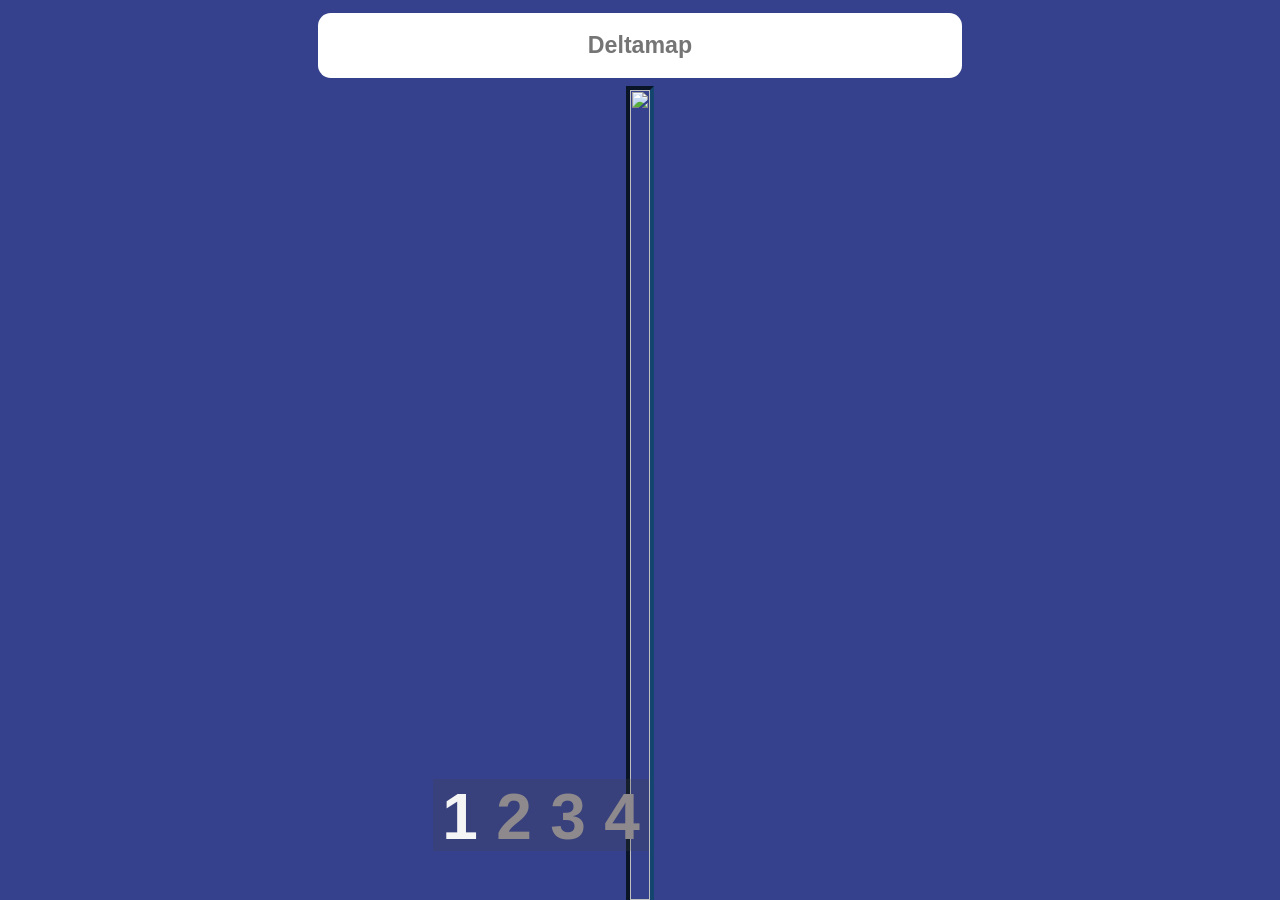
==== index.html @ 7cd30d43 "Restore original project files" ====
<!DOCTYPE html>
<html lang="en">
<head>
    <meta charset="UTF-8">
    <meta name="viewport" content="width=device-width, initial-scale=1.0">
    <title>Deltamap</title>
    <link rel="stylesheet" href="style.css">
</head>
<body>
    <!-- Ülemine kasutajaliides -->
    <header>
        <input class="text-input" type="text" id="number-input" placeholder="Deltamap">
    </header>

    <!-- Korrusepildid -->
    <main>
        <img id="background1" src="./resources/korrus1.png">
        <img id="background2" src="./resources/korrus2.png">
        <img id="background3" src="./resources/korrus3.png">
        <img id="background4" src="./resources/korrus4.png">
        
        <!-- Trepikojad -->
        <div class="mark" id="mark500">00</div>
        <div class="mark" id="mark501">01</div>

        <!-- Esimese korruse ruumid -->
        <div class="mark" id="mark1004">1004</div>
        <div class="mark" id="mark1005">1005</div>
        <div class="mark" id="mark1006">1006</div>
        <div class="mark" id="mark1007">1007</div>
        <div class="mark" id="mark1008">1008</div>
        <div class="mark" id="mark1013">1013</div>
        <div class="mark" id="mark1015">1015</div>
        <div class="mark" id="mark1017">1017</div>
        <div class="mark" id="mark1018">1018</div>
        <div class="mark" id="mark1019">1019</div>
        <div class="mark" id="mark1020">1020</div>
        <div class="mark" id="mark1021">1021</div>
        <div class="mark" id="mark1022">1022</div>
        <div class="mark" id="mark1024">1024</div>
        <div class="mark" id="mark1025">1025</div>
        <div class="mark" id="mark1026">1026</div>
        <div class="mark" id="mark1030">1030</div>
        <div class="mark" id="mark1035">1035</div>
        <div class="mark" id="mark1037">1037</div>
        <div class="mark" id="mark1039">1039</div>
        <div class="mark" id="mark1040">1040</div>


        <!-- Esimese korruse checkpointid -->
        <div class="kram" id="mark100">0</div>
        <div class="kram" id="mark101">1</div>
        <div class="kram" id="mark102">2</div>
        <div class="kram" id="mark103">3</div>
        <div class="kram" id="mark104">4</div>
        <div class="kram" id="mark105">5</div>
        <div class="kram" id="mark106">6</div>
        <div class="kram" id="mark107">7</div>
        <div class="kram" id="mark108">8</div>
        <div class="kram" id="mark109">9</div>
        <div class="kram" id="mark110">10</div>
        <div class="kram" id="mark111">11</div>
        <div class="kram" id="mark112">12</div>
        <div class="kram" id="mark113">13</div>
        <div class="kram" id="mark114">14</div>
        <div class="kram" id="mark115">15</div>
        <div class="kram" id="mark116">16</div>
        <div class="kram" id="mark117">17</div>
        <div class="kram" id="mark118">18</div>
        <div class="mark" id="mark119"></div>
        <div class="kram" id="mark120">20</div>
        <div class="kram" id="mark121">21</div>
        <div class="kram" id="mark122">22</div>
        <div class="kram" id="mark123">23</div>
        <div class="kram" id="mark124">24</div>
        <div class="kram" id="mark125">25</div>
        <div class="kram" id="mark126">26</div>
        <div class="kram" id="mark127">27</div>


        <!-- Teise korruse ruumid -->
        <div class="mark" id="mark2002">2002</div>
        <div class="mark" id="mark2003">2003</div>
        <div class="mark" id="mark2004">2004</div>
        <div class="mark" id="mark2005">2005</div>
        <div class="mark" id="mark2006">2006</div>
        <div class="mark" id="mark2007">2007</div>
        <div class="mark" id="mark2010">2010</div>
        <div class="mark" id="mark2011">2011</div>
        <div class="mark" id="mark2012">2012</div>
        <div class="mark" id="mark2016">2016</div>
        <div class="mark" id="mark2017">2017</div>
        <div class="mark" id="mark2018">2018</div>
        <div class="mark" id="mark2019">2019</div>
        <div class="mark" id="mark2020">2020</div>
        <div class="mark" id="mark2021">2021</div>
        <div class="mark" id="mark2022">2022</div>
        <div class="mark" id="mark2023">2023</div>
        <div class="mark" id="mark2024">2024</div>
        <div class="mark" id="mark2025">2025</div>
        <div class="mark" id="mark2026">2026</div>
        <div class="mark" id="mark2027">2027</div>
        <div class="mark" id="mark2028">2028</div>
        <div class="mark" id="mark2029">2029</div>
        <div class="mark" id="mark2030">2030</div>
        <div class="mark" id="mark2034">2034</div>
        <div class="mark" id="mark2035">2035</div>
        <div class="mark" id="mark2036">2036</div>
        <div class="mark" id="mark2038">2038</div>
        <div class="mark" id="mark2039">2039</div>
        <div class="mark" id="mark2040">2040</div>
        <div class="mark" id="mark2041">2041</div>
        <div class="mark" id="mark2042">2042</div>
        <div class="mark" id="mark2045">2045</div>
        <div class="mark" id="mark2046">2046</div>
        <div class="mark" id="mark2047">2047</div>
        <div class="mark" id="mark2048">2048</div>
        <div class="mark" id="mark2049">2049</div>
        <div class="mark" id="mark2051">2051</div>


        <!-- Teise korruse checkpointid -->
        <div class="kram" id="mark200">0</div>
        <div class="kram" id="mark201">1</div>
        <div class="kram" id="mark202">2</div>
        <div class="kram" id="mark203">3</div>
        <div class="kram" id="mark204">4</div>
        <div class="kram" id="mark205">5</div>
        <div class="kram" id="mark206">6</div>
        <div class="kram" id="mark207">7</div>
        <div class="kram" id="mark208">8</div>
        <div class="kram" id="mark209">9</div>
        <div class="kram" id="mark210">10</div>
        <div class="kram" id="mark211">11</div>
        <div class="kram" id="mark212">12</div>
        <div class="kram" id="mark213">13</div>
        <div class="kram" id="mark214">14</div>
        <div class="kram" id="mark215">15</div>
        <div class="kram" id="mark216">16</div>
        <div class="kram" id="mark217">17</div>
        <div class="kram" id="mark218">18</div>
        <div class="kram" id="mark219">19</div>
        <div class="kram" id="mark220">20</div>
        <div class="kram" id="mark221">21</div>
        <div class="kram" id="mark222">22</div>
        <div class="kram" id="mark223">23</div>
        <div class="kram" id="mark224">24</div>
        <div class="kram" id="mark225">25</div>
        <div class="kram" id="mark226">26</div>
        <div class="kram" id="mark227">27</div>
        <div class="kram" id="mark228">28</div>
        <div class="kram" id="mark229">29</div>
        <div class="kram" id="mark230">30</div>
        <div class="kram" id="mark231">31</div>
        <div class="kram" id="mark232">32</div>
        <div class="kram" id="mark233">33</div>
        <div class="kram" id="mark234">34</div>
        <div class="kram" id="mark235">35</div>
        
        <!-- Kolmanda korruse ruumid -->
        <div class="mark" id="mark3002">3002</div>
        <div class="mark" id="mark3003">3003</div>
        <div class="mark" id="mark3004">3004</div>
        <div class="mark" id="mark3005">3005</div>
        <div class="mark" id="mark3006">3006</div>
        <div class="mark" id="mark3007">3007</div>
        <div class="mark" id="mark3008">3008</div>
        <div class="mark" id="mark3009">3009</div>
        <div class="mark" id="mark3010">3010</div>
        <div class="mark" id="mark3011">3011</div>
        <div class="mark" id="mark3012">3012</div>
        <div class="mark" id="mark3013">3013</div>
        <div class="mark" id="mark3014">3014</div>
        <div class="mark" id="mark3015">3015</div>
        <div class="mark" id="mark3016">3016</div>
        <div class="mark" id="mark3017">3017</div>
        <div class="mark" id="mark3018">3018</div>
        <div class="mark" id="mark3019">3019</div>
        <div class="mark" id="mark3020">3020</div>
        <div class="mark" id="mark3021">3021</div>
        <div class="mark" id="mark3022">3022</div>
        <div class="mark" id="mark3023">3023</div>
        <div class="mark" id="mark3024">3024</div>
        <div class="mark" id="mark3025">3025</div>
        <div class="mark" id="mark3026">3026</div>
        <div class="mark" id="mark3027">3027</div>
        <div class="mark" id="mark3028">3028</div>
        <div class="mark" id="mark3029">3029</div>
        <div class="mark" id="mark3032">3032</div>
        <div class="mark" id="mark3033">3033</div>
        <div class="mark" id="mark3034">3034</div>
        <div class="mark" id="mark3037">3037</div>
        <div class="mark" id="mark3038">3038</div>
        <div class="mark" id="mark3039">3039</div>
        <div class="mark" id="mark3040">3040</div>
        <div class="mark" id="mark3041">3041</div>
        <div class="mark" id="mark3042">3042</div>
        <div class="mark" id="mark3043">3043</div>
        <div class="mark" id="mark3044">3044</div>
        <div class="mark" id="mark3045">3045</div>
        <div class="mark" id="mark3046">3046</div>
        <div class="mark" id="mark3047">3047</div>
        <div class="mark" id="mark3048">3048</div>
        <div class="mark" id="mark3049">3049</div>
        <div class="mark" id="mark3050">3050</div>
        <div class="mark" id="mark3051">3051</div>
        <div class="mark" id="mark3052">3052</div>
        <div class="mark" id="mark3053">3053</div>
        <div class="mark" id="mark3054">3054</div>
        <div class="mark" id="mark3055">3055</div>
        <div class="mark" id="mark3056">3056</div>
        <div class="mark" id="mark3057">3057</div>
        <div class="mark" id="mark3058">3058</div>
        <div class="mark" id="mark3059">3059</div>
        <div class="mark" id="mark3060">3060</div>
        <div class="mark" id="mark3061">3061</div>
        <div class="mark" id="mark3062">3062</div>
        <div class="mark" id="mark3063">3063</div>
        <div class="mark" id="mark3064">3064</div>
        <div class="mark" id="mark3065">3065</div>
        <div class="mark" id="mark3066">3066</div>
        <div class="mark" id="mark3067">3067</div>
        <div class="mark" id="mark3068">3068</div>
        <div class="mark" id="mark3070">3070</div>
        <div class="mark" id="mark3071">3071</div>
        <div class="mark" id="mark3072">3072</div>
        <div class="mark" id="mark3073">3073</div>
        <div class="mark" id="mark3074">3074</div>
        <div class="mark" id="mark3075">3075</div>
        <div class="mark" id="mark3076">3076</div>
        <div class="mark" id="mark3077">3077</div>
        <div class="mark" id="mark3078">3078</div>
        <div class="mark" id="mark3079">3079</div>
        <div class="mark" id="mark3080">3080</div>
        <div class="mark" id="mark3081">3081</div>
        <div class="mark" id="mark3082">3082</div>
        <div class="mark" id="mark3085">3085</div>
        <div class="mark" id="mark3086">3086</div>
        <div class="mark" id="mark3087">3087</div>
        <div class="mark" id="mark3088">3088</div>
        <div class="mark" id="mark3089">3089</div>
        <div class="mark" id="mark3090">3090</div>
        <div class="mark" id="mark3091">3091</div>
        <div class="mark" id="mark3092">3092</div>
        <div class="mark" id="mark3095">3095</div>
        <div class="mark" id="mark3096">3096</div>
        <div class="mark" id="mark3097">3097</div>
        <div class="mark" id="mark3099">3099</div>
        <div class="mark" id="mark3100">3100</div>
        <div class="mark" id="mark3101">3101</div>
        <div class="mark" id="mark3102">3102</div>
        <div class="mark" id="mark3103">3103</div>
        <div class="mark" id="mark3104">3104</div>
        <div class="mark" id="mark3105">3105</div>
        <div class="mark" id="mark3106">3106</div>
        <div class="mark" id="mark3107">3107</div>
        <div class="mark" id="mark3108">3108</div>
        <div class="mark" id="mark3109">3109</div>
        <div class="mark" id="mark3110">3110</div>
        <div class="mark" id="mark3111">3111</div>
        <div class="mark" id="mark3112">3112</div>
        <div class="mark" id="mark3113">3113</div>
        <div class="mark" id="mark3114">3114</div>
        <div class="mark" id="mark3115">3115</div>
        <div class="mark" id="mark3116">3116</div>
        <div class="mark" id="mark3117">3117</div>
        <div class="mark" id="mark3118">3118</div>
        <div class="mark" id="mark3119">3119</div>
        <div class="mark" id="mark3120">3120</div>
        <div class="mark" id="mark3121">3121</div>
        <div class="mark" id="mark3122">3122</div>
        <div class="mark" id="mark3123">3123</div>
        <div class="mark" id="mark3124">3124</div>


        <!-- Kolmanda korruse checkpointid -->
        <div class="kram" id="mark300">0</div>
        <div class="kram" id="mark301">1</div>
        <div class="kram" id="mark302">2</div>
        <div class="kram" id="mark303">3</div>
        <div class="kram" id="mark304">4</div>
        <div class="kram" id="mark305">5</div>
        <div class="kram" id="mark306">6</div>
        <div class="kram" id="mark307">7</div>
        <div class="kram" id="mark308">8</div>
        <div class="kram" id="mark309">9</div>
        <div class="kram" id="mark310">10</div>
        <div class="kram" id="mark311">11</div>
        <div class="kram" id="mark312">12</div>
        <div class="kram" id="mark313">13</div>
        <div class="kram" id="mark314">14</div>
        <div class="kram" id="mark315">15</div>
        <div class="kram" id="mark316">16</div>
        <div class="kram" id="mark317">17</div>
        <div class="kram" id="mark318">18</div>
        <div class="kram" id="mark319">19</div>
        <div class="kram" id="mark320">20</div>
        <div class="kram" id="mark321">21</div>
        <div class="kram" id="mark322">22</div>
        <div class="kram" id="mark323">23</div>
        <div class="kram" id="mark324">24</div>
        <div class="kram" id="mark325">25</div>
        <div class="kram" id="mark326">26</div>
        <div class="kram" id="mark327">27</div>
        <div class="kram" id="mark328">28</div>
        <div class="kram" id="mark329">29</div>
        <div class="kram" id="mark330">30</div>
        <div class="kram" id="mark331">31</div>
        <div class="kram" id="mark332">32</div>
        <div class="kram" id="mark333">33</div>
        <div class="kram" id="mark334">34</div>
        <div class="kram" id="mark335">35</div>
        <div class="kram" id="mark336">36</div>
        <div class="kram" id="mark337">37</div>
        <div class="kram" id="mark338">38</div>
        <div class="kram" id="mark339">39</div>
        <div class="kram" id="mark340">40</div>
        <div class="kram" id="mark341">41</div>
        <div class="kram" id="mark342">42</div>
        <div class="kram" id="mark343">43</div>
        <div class="kram" id="mark344">44</div>
        <div class="kram" id="mark345">45</div>
        <div class="kram" id="mark346">46</div>
        <div class="kram" id="mark347">47</div>
        <div class="kram" id="mark348">48</div>
        <div class="kram" id="mark349">49</div>
        <div class="kram" id="mark350">50</div>
        <div class="kram" id="mark351">51</div>
        <div class="kram" id="mark352">52</div>
        <div class="kram" id="mark353">53</div>
        <div class="kram" id="mark354">54</div>
        <div class="kram" id="mark355">55</div>
        <div class="kram" id="mark356">56</div>
        <div class="kram" id="mark357">57</div>
        <div class="kram" id="mark358">58</div>
        <div class="kram" id="mark359">59</div>
        <div class="kram" id="mark360">60</div>
        <div class="kram" id="mark361">61</div>
        <div class="kram" id="mark362">62</div>
        <div class="kram" id="mark363">63</div>
        <div class="kram" id="mark364">64</div>
        <div class="kram" id="mark365">65</div>
        <div class="kram" id="mark366">66</div>
        <div class="kram" id="mark367">67</div>
        <div class="kram" id="mark368">68</div>
        <div class="kram" id="mark369">69</div>
        <div class="kram" id="mark370">70</div>
        <div class="kram" id="mark371">71</div>
        <div class="kram" id="mark372">72</div>
        <div class="kram" id="mark373">73</div>
        <div class="kram" id="mark374">74</div>
        <div class="kram" id="mark375">75</div>
        <div class="kram" id="mark376">76</div>
        <div class="kram" id="mark377">77</div>
        <div class="kram" id="mark378">78</div>
        <div class="kram" id="mark379">79</div>
        <div class="kram" id="mark380">80</div>
        <div class="kram" id="mark381">81</div>
        <div class="kram" id="mark382">82</div>
        <div class="kram" id="mark383">83</div>
        <div class="kram" id="mark384">84</div>
        <div class="kram" id="mark385">85</div>
        <div class="kram" id="mark386">86</div>
        <div class="kram" id="mark387">87</div>
        <div class="kram" id="mark388">88</div>
        <div class="kram" id="mark389">89</div>
        <div class="kram" id="mark390">90</div>
        <div class="kram" id="mark391">91</div>
        <div class="kram" id="mark392">92</div>
        <div class="kram" id="mark393">93</div>
        <div class="kram" id="mark394">94</div>
        <div class="kram" id="mark395">95</div>


        <!-- Neljanda korruse ruumid -->
        <div class="mark" id="mark4002">4002</div>
        <div class="mark" id="mark4003">4003</div>
        <div class="mark" id="mark4004">4004</div>
        <div class="mark" id="mark4005">4005</div>
        <div class="mark" id="mark4006">4006</div>
        <div class="mark" id="mark4007">4007</div>
        <div class="mark" id="mark4008">4008</div>
        <div class="mark" id="mark4009">4009</div>
        <div class="mark" id="mark4010">4010</div>
        <div class="mark" id="mark4011">4011</div>
        <div class="mark" id="mark4012">4012</div>
        <div class="mark" id="mark4013">4013</div>
        <div class="mark" id="mark4014">4014</div>
        <div class="mark" id="mark4015">4015</div>
        <div class="mark" id="mark4016">4016</div>
        <div class="mark" id="mark4017">4017</div>
        <div class="mark" id="mark4018">4018</div>
        <div class="mark" id="mark4019">4019</div>
        <div class="mark" id="mark4020">4020</div>
        <div class="mark" id="mark4021">4021</div>
        <div class="mark" id="mark4022">4022</div>
        <div class="mark" id="mark4023">4023</div>
        <div class="mark" id="mark4024">4024</div>
        <div class="mark" id="mark4025">4025</div>
        <div class="mark" id="mark4026">4026</div>
        <div class="mark" id="mark4029">4029</div>
        <div class="mark" id="mark4030">4030</div>
        <div class="mark" id="mark4031">4031</div>
        <div class="mark" id="mark4032">4032</div>
        <div class="mark" id="mark4035">4035</div>
        <div class="mark" id="mark4036">4036</div>
        <div class="mark" id="mark4037">4037</div>
        <div class="mark" id="mark4038">4038</div>
        <div class="mark" id="mark4039">4039</div>
        <div class="mark" id="mark4040">4040</div>
        <div class="mark" id="mark4041">4041</div>
        <div class="mark" id="mark4042">4042</div>
        <div class="mark" id="mark4043">4043</div>
        <div class="mark" id="mark4044">4044</div>
        <div class="mark" id="mark4045">4045</div>
        <div class="mark" id="mark4046">4046</div>
        <div class="mark" id="mark4047">4047</div>
        <div class="mark" id="mark4048">4048</div>
        <div class="mark" id="mark4049">4049</div>
        <div class="mark" id="mark4050">4050</div>
        <div class="mark" id="mark4051">4051</div>
        <div class="mark" id="mark4052">4052</div>
        <div class="mark" id="mark4053">4053</div>
        <div class="mark" id="mark4054">4054</div>
        <div class="mark" id="mark4055">4055</div>
        <div class="mark" id="mark4056">4056</div>
        <div class="mark" id="mark4057">4057</div>
        <div class="mark" id="mark4058">4058</div>
        <div class="mark" id="mark4059">4059</div>
        <div class="mark" id="mark4060">4060</div>
        <div class="mark" id="mark4061">4061</div>
        <div class="mark" id="mark4062">4062</div>
        <div class="mark" id="mark4063">4063</div>
        <div class="mark" id="mark4064">4064</div>
        <div class="mark" id="mark4066">4066</div>
        <div class="mark" id="mark4067">4067</div>
        <div class="mark" id="mark4068">4068</div>
        <div class="mark" id="mark4069">4069</div>
        <div class="mark" id="mark4070">4070</div>
        <div class="mark" id="mark4071">4071</div>
        <div class="mark" id="mark4072">4072</div>
        <div class="mark" id="mark4073">4073</div>
        <div class="mark" id="mark4074">4074</div>
        <div class="mark" id="mark4075">4075</div>
        <div class="mark" id="mark4076">4076</div>
        <div class="mark" id="mark4077">4077</div>
        <div class="mark" id="mark4078">4078</div>
        <div class="mark" id="mark4079">4079</div>
        <div class="mark" id="mark4080">4080</div>
        <div class="mark" id="mark4083">4083</div>
        <div class="mark" id="mark4084">4084</div>
        <div class="mark" id="mark4085">4085</div>
        <div class="mark" id="mark4086">4086</div>
        <div class="mark" id="mark4087">4087</div>
        <div class="mark" id="mark4088">4088</div>
        <div class="mark" id="mark4089">4089</div>
        <div class="mark" id="mark4090">4090</div>
        <div class="mark" id="mark4091">4091</div>
        <div class="mark" id="mark4092">4092</div>
        <div class="mark" id="mark4093">4093</div>
        <div class="mark" id="mark4094">4094</div>
        <div class="mark" id="mark4095">4095</div>
        <div class="mark" id="mark4096">4096</div>
        <div class="mark" id="mark4097">4097</div>
        <div class="mark" id="mark4098">4098</div>
        <div class="mark" id="mark4099">4099</div>
        <div class="mark" id="mark4100">4100</div>
        <div class="mark" id="mark4101">4101</div>
        <div class="mark" id="mark4102">4102</div>
        <div class="mark" id="mark4103">4103</div>
        <div class="mark" id="mark4104">4104</div>
        <div class="mark" id="mark4105">4105</div>
        <div class="mark" id="mark4106">4106</div>
        <div class="mark" id="mark4107">4107</div>
        <div class="mark" id="mark4108">4108</div>
        <div class="mark" id="mark4109">4109</div>
        <div class="mark" id="mark4110">4110</div>


        <!-- Neljanda korruse checkpointid -->
        <div class="kram" id="mark400">0</div>
        <div class="kram" id="mark401">1</div>
        <div class="kram" id="mark402">2</div>
        <div class="kram" id="mark403">3</div>
        <div class="kram" id="mark404">4</div>
        <div class="kram" id="mark405">5</div>
        <div class="kram" id="mark406">6</div>
        <div class="kram" id="mark407">7</div>
        <div class="kram" id="mark408">8</div>
        <div class="kram" id="mark409">9</div>
        <div class="kram" id="mark410">10</div>
        <div class="kram" id="mark411">11</div>
        <div class="kram" id="mark412">12</div>
        <div class="kram" id="mark413">13</div>
        <div class="kram" id="mark414">14</div>
        <div class="kram" id="mark415">15</div>
        <div class="kram" id="mark416">16</div>
        <div class="kram" id="mark417">17</div>
        <div class="kram" id="mark418">18</div>
        <div class="kram" id="mark419">19</div>
        <div class="kram" id="mark420">20</div>
        <div class="kram" id="mark421">21</div>
        <div class="kram" id="mark422">22</div>
        <div class="kram" id="mark423">23</div>
        <div class="kram" id="mark424">24</div>
        <div class="kram" id="mark425">25</div>
        <div class="kram" id="mark426">26</div>
        <div class="kram" id="mark427">27</div>
        <div class="kram" id="mark428">28</div>
        <div class="kram" id="mark429">29</div>
        <div class="kram" id="mark430">30</div>
        <div class="kram" id="mark431">31</div>
        <div class="kram" id="mark432">32</div>
        <div class="kram" id="mark433">33</div>
        <div class="kram" id="mark434">34</div>
        <div class="kram" id="mark435">35</div>
        <div class="kram" id="mark436">36</div>
        <div class="kram" id="mark437">37</div>
        <div class="kram" id="mark438">38</div>
        <div class="kram" id="mark439">39</div>
        <div class="kram" id="mark440">40</div>
        <div class="kram" id="mark441">41</div>
        <div class="kram" id="mark442">42</div>
        <div class="kram" id="mark443">43</div>
        <div class="kram" id="mark444">44</div>
        <div class="kram" id="mark445">45</div>
        <div class="kram" id="mark446">46</div>
        <div class="kram" id="mark447">47</div>
        <div class="kram" id="mark448">48</div>
        <div class="kram" id="mark449">49</div>
        <div class="kram" id="mark450">50</div>
        <div class="kram" id="mark451">51</div>
        <div class="kram" id="mark452">52</div>
        <div class="kram" id="mark453">53</div>
        <div class="kram" id="mark454">54</div>
        <div class="kram" id="mark455">55</div>
        <div class="kram" id="mark456">56</div>
        <div class="kram" id="mark457">57</div>
        <div class="kram" id="mark458">58</div>
        <div class="kram" id="mark459">59</div>
        <div class="kram" id="mark460">60</div>
        <div class="kram" id="mark461">61</div>
        <div class="kram" id="mark462">62</div>
        <div class="kram" id="mark463">63</div>
        <div class="kram" id="mark464">64</div>
        <div class="kram" id="mark465">65</div>
        <div class="kram" id="mark466">66</div>
        <div class="kram" id="mark467">67</div>
        <div class="kram" id="mark468">68</div>
        <div class="kram" id="mark469">69</div>
        <div class="kram" id="mark470">70</div>
        <div class="kram" id="mark471">71</div>
        <div class="kram" id="mark472">72</div>
        <div class="kram" id="mark473">73</div>
        <div class="kram" id="mark474">74</div>
        <div class="kram" id="mark475">75</div>
        <div class="kram" id="mark476">76</div>
        <div class="kram" id="mark477">77</div>
        <div class="kram" id="mark478">78</div>
        <div class="kram" id="mark479">79</div>
        <div class="kram" id="mark480">80</div>
        <div class="kram" id="mark481">81</div>
        <div class="kram" id="mark482">82</div>
        <div class="kram" id="mark483">83</div>
        <div class="kram" id="mark484">84</div>
        <div class="kram" id="mark485">85</div>
        <div class="kram" id="mark486">86</div>
        <div class="kram" id="mark487">87</div>
        <div class="kram" id="mark488">88</div>
        <div class="kram" id="mark489">89</div>
        <div class="kram" id="mark490">90</div>
        <div class="kram" id="mark491">91</div>


        <!-- Alumine kasutajaliides -->
        <div class="floor-option">
            <button class="floor-button" id="floor-1">1</button>
            <button class="floor-button" id="floor-2">2</button>
            <button class="floor-button" id="floor-3">3</button>
            <button class="floor-button" id="floor-4">4</button>
        </div>
    </main>
    <script src="index.js"></script>
</body>
</html>
---- style.css ----
@import url('https://fonts.googleapis.com/css2?family=Trykker&display=swap');

html {
    font-family: 'Trykker', monospace, serif;
}

body {
    margin: 0 4px;
    padding: 0;
    min-height: 100svh;
    width: calc(100svw - 8px);
    display: flex;
    flex-direction: column;
    overflow: hidden;
    align-items: center;
    background-color: #051471ce;
    position: relative;
}

header {
    width: 100%;
    height: 10svh;
    display: flex;
    flex-direction: row;
    align-items: center;
    justify-content: center;
}

input {
    width: 50svw;
    height: 7svh;
    border-radius: 0.8rem;
    font-size: 1.45rem;
    font-weight: 700;
    text-align: center;
    border: none;
    
}

span {
    font-size: 2rem;
    font-weight: bold;
    color: #3b3a3ad7;
    margin-left: 1rem;
}

main {
    margin: 0;
    position: relative;
    width: 100%;
    height: auto;
}

main img {
    width: 100%;
    height: 90svh;
    background-position: center;
    background-repeat: no-repeat;
    background-size: 100% 100%;
    outline: 4px inset #0e4669d7;
}

@media (orientation: landscape) {
    main {
        width: auto;
        height: 100%;
    }
}


.floor-option {
    position: absolute;
    height: 72px;
    width: 216px;
    background-color: #4242423a;
    top: 85%;
    right: 5%;
    display: flex;
    flex-direction: row;
    justify-content: space-between;
}

.floor {
    width: 72px;
    height: 100%;
    display: flex;
    flex-direction: row;
    align-items: center;
    justify-content: center;
    font-size: 64px;
    color: rgb(239, 237, 237);
}

.floor-button {
    height: 100%;
    width: 72px;
    background: transparent;
    border: none;
    font-size: 64px;
    font-weight: 700;
    color: rgba(245, 245, 245, 0.242);
}

.floor-button:hover {
    background-color: #a3a4a4a0;
}



.mark {
    display: flex;
    height: 0.65rem;
    width: 1.3rem;
    font-size: 0.4rem;
    justify-content: center;
    text-align: center;
    align-items: center;
    border-radius: 50%;
    background-color: #5fe307;
    position: absolute;
    z-index: 2;
    transform: translate(-50%, -50%);
    opacity: 0;
    z-index: 2;
}

.active {
    opacity: 1;
}

.kram {
    display: flex;
    flex-direction: row;
    height: 0.75rem;
    width: 0.75rem;
    border: none;
    border-radius: 50%;
    font-size: 0.5rem;
    justify-content: center;
    align-items: center;
    text-align: center;
    background-color: #de1717;
    position: absolute;
    transform: translate(-50%, -50%);
    opacity: 0;
}
/*
.kram[hidden] {
    display: none;
    opacity: 0;
}

.mark[hidden] {
    display: none;
    opacity: 0;
}

@starting-style {
    .mark:not([hidden]) {
        opacity: 0;
    }
    .kram:not([hidden]) {
        opacity: 0;
    }
}
*/

/* Trepikojad */
#mark500 {top: 9.5%;left: 25%;}
#mark501 {top: 10.25%; left: 72.5%}


/* Esimese korruse ruumid */
#mark1004 {top: 7.4%;left: 34.5%;}
#mark1005 {top: 6.25%;left: 39%;}
#mark1006 {top: 6.25%;left: 47%;}
#mark1007 {top: 6.25%;left: 55%;}
#mark1008 {top: 6.25%;left: 62.5%;}
#mark1013 {top: 14%;left: 77.25%;}
#mark1015 {top: 18%;left: 77.25%;}
#mark1017 {top: 23.5%;left: 71.5%;}
#mark1018 {top: 23.5%;left: 59%;}
#mark1019 {top: 23.5%;left: 50%;}
#mark1020 {top: 23.5%;left: 42%;}
#mark1021 {top: 23.5%;left: 29.5%;}
#mark1022 {top: 23%;left: 26.75%;}
#mark1024 {top: 34.75%;left: 20.25%;}
#mark1025 {top: 41%;left: 18.5%;}
#mark1026 {top: 43%;left: 17.75%;}
#mark1030 {top: 57%;left: 14.25%;}
#mark1035 {top: 39.5%;left: 12%;}
#mark1037 {top: 23%;left: 9.25%;}
#mark1039 {top: 7.5%;left: 7%;}
#mark1040 {top: 5%;left: 10.5%;}

/* Esimese korruse checkpointid */
#mark100 {top: 8%;left: 19.55%;}
#mark101 {top: 16%;left: 19.55%}
#mark102 {top: 6%;left: 28%}
#mark103 {top: 26%;left: 19.55%}
#mark104 {top: 4.5%;left: 33%}
#mark105 {top: 26%;left: 9.25%}
#mark106 {top: 29%;left: 16.5%}
#mark107 {top: 34%;left: 17.5%}
#mark108 {top: 26%;left: 26%}
#mark109 {top: 3%;left: 39%}
#mark110 {top: 40.25%;left: 15.5%}
#mark111 {top: 26.25%;left: 29.375%}
#mark112 {top: 3%;left: 46.75%}
#mark113 {top: 42%;left: 15%}
#mark114 {top: 26.5%;left: 41.5%}
#mark115 {top: 3%;left: 54.5%}
#mark116 {top: 56%;left: 11.5%}
#mark117 {top: 26.5%;left: 49.75%}
#mark118 {top: 3%;left: 62%}
#mark119 {top: 65%;left: 8%}
#mark120 {top: 26.5%;left: 58.75%}
#mark121 {top: 3.5%;left: 74.25%}
#mark122 {top: 26.5%;left: 71.5%}
#mark123 {top: 14.5%;left: 74.25%}
#mark124 {top: 26.25%;left: 73.75%}
#mark125 {top: 18.25%;left: 74%}
#mark126 {top: 7.5%;left: 10.5%}
#mark127 {top: 10.25%;left: 74.25%}

/* Teise korruse ruumid */
#mark2002 {top: 7%;left: 18.5%;}
#mark2003 {top: 11%;left: 32.5%;}
#mark2004 {top: 11%;left: 34.5%;}
#mark2005 {top: 11%;left: 48%;}
#mark2006 {top: 11%;left: 50.5%;}
#mark2007 {top: 11%;left: 62%;}
#mark2010 {top: 7.25%;left: 70%;}
#mark2011 {top: 5.5%;left: 71.75%;}
#mark2012 {top: 3.5%;left: 71.75%;}
#mark2016 {top: 10.5%;left: 79.25%;}
#mark2017 {top: 10.5%;left: 82.25%;}
#mark2018 {top: 16.5%;left: 80%;}
#mark2019 {top: 18.25%;left: 76.25%;}
#mark2020 {top: 20.25%;left: 74.25%;}
#mark2021 {top: 18.5%;left: 67.5%;}
#mark2022 {top: 18.5%;left: 57.5%;}
#mark2023 {top: 17%;left: 52.5%;}
#mark2024 {top: 17.75%;left: 42.25%;}
#mark2025 {top: 19.5%;left: 38.25%;}
#mark2026 {top: 18.5%;left: 32%;}
#mark2027 {top: 18.25%;left: 24.75%;}
#mark2028 {top: 27.25%;left: 22.5%;}
#mark2029 {top: 29.5%;left: 22%;}
#mark2030 {top: 39%;left: 19.5%;}
#mark2034 {top: 50.25%;left: 16.5%;}
#mark2035 {top: 59.25%;left: 14%;}
#mark2036 {top: 64.5%;left: 14%;}
#mark2038 {top: 70%;left: 14.5%;}
#mark2039 {top: 71.5%;left: 10.5%;}
#mark2040 {top: 82%;left: 7.5%;}
#mark2041 {top: 84%;left: 7.5%;}
#mark2042 {top: 86.25%;left: 4.25%;}
#mark2045 {top: 32.25%;left: 9.25%;}
#mark2046 {top: 24.25%;left: 9.25%;}
#mark2047 {top: 18%;left: 9.25%;}
#mark2048 {top: 19%;left: 19%;}
#mark2049 {top: 11%;left: 7.75%;}
#mark2051 {top: 7%;left: 13%;}

/* Teise korruse checkpointid */
#mark200 {top: 10.5%;left: 20.5%;}
#mark201 {top: 14.5%;left: 20.5%;}
#mark202 {top: 14.5%;left: 14.5%;}
#mark203 {top: 17.5%;left: 21.75%;}
#mark204 {top: 14.5%;left: 24.75%;}
#mark205 {top: 7.5%;left: 15%;}
#mark206 {top: 14.5%;left: 8%;}
#mark207 {top: 17.5%;left: 11.5%;}
#mark208 {top: 26.5%;left: 19.75%;}
#mark209 {top: 14.5%;left: 32.25%;}
#mark210 {top: 24%;left: 11.75%;}
#mark211 {top: 29%;left: 19%;}
#mark212 {top: 14.5%;left: 38.5%;}
#mark213 {top: 32%;left: 11.75%;}
#mark214 {top: 38%;left: 16.75%;}
#mark215 {top: 14.5%;left: 48%;}
#mark216 {top: 37.75%;left: 12%;}
#mark217 {top: 45%;left: 15%;}
#mark218 {top: 14.5%;left: 50.5%;}
#mark219 {top: 49.5%;left: 13.75%;}
#mark220 {top: 15%;left: 55.5%;}
#mark221 {top: 58.5%;left: 11.5%;}
#mark222 {top: 15%;left: 61.5%;}
#mark223 {top: 63%;left: 10.5%;}
#mark224 {top: 15%;left: 71%;}
#mark225 {top: 70.5%;left: 7.75%;}
#mark226 {top: 18.5%;left: 71.25%;}
#mark227 {top: 14.5%;left: 74.5%;}
#mark228 {top: 81.5%;left: 5.25%;}
#mark229 {top: 13.75%;left: 79.5%;}
#mark230 {top: 7.5%;left: 74.5%;}
#mark231 {top: 84.5%;left: 4.5%;}
#mark232 {top: 13.75%;left: 82%;}
#mark233 {top: 5.75%;left: 74.5%;}
#mark234 {top: 4%;left: 74.5%;}
#mark235 {top: 10.25%;left: 74.5%;}

/* Kolmanda korruse ruumid */
#mark3002 {top: 4%;left: 24%;}
#mark3003 {top: 8%;left: 31.5%;}
#mark3004 {top: 4%;left: 31.5%;}
#mark3005 {top: 4%;left: 33%;}
#mark3006 {top: 8%;left: 33%;}
#mark3007 {top: 3.5%;left: 35%;}
#mark3008 {top: 8%;left: 39.25%;}
#mark3009 {top: 4.25%;left: 39.75%;}
#mark3010 {top: 8%;left: 41%;}
#mark3011 {top: 4%;left: 43%;}
#mark3012 {top: 8.75%;left: 46.5%;}
#mark3013 {top: 4%;left: 45%;}
#mark3014 {top: 8.5%;left: 48.75%;}
#mark3015 {top: 4.25%;left: 50%;}
#mark3016 {top: 8%;left: 53.25%;}
#mark3017 {top: 3.75%;left: 54%;}
#mark3018 {top: 8.5%;left: 56.75%;}
#mark3019 {top: 3.75%;left: 56.75%;}
#mark3020 {top: 8.5%;left: 58.5%;}
#mark3021 {top: 4%;left: 58.5%;}
#mark3022 {top: 8.25%;left: 62.25%;}
#mark3023 {top: 4.25%;left: 61.5%;}
#mark3024 {top: 8%;left: 65.5%;}
#mark3025 {top: 3.75%;left: 66%;}
#mark3026 {top: 8%;left: 69%;}
#mark3027 {top: 3.875%;left: 68%;}
#mark3028 {top: 4.25%;left: 73.5%;}
#mark3029 {top: 4.25%;left: 75.5%;}
#mark3032 {top: 4.25%;left: 85.5%;}
#mark3033 {top: 4.25%;left: 89.5%;}
#mark3034 {top: 4.25%;left: 91.5%;}
#mark3037 {top: 8%;left: 89%;}
#mark3038 {top: 10%;left: 86%;}
#mark3039 {top: 11.75%;left: 84.75%;}
#mark3040 {top: 13.75%;left: 83%;}
#mark3041 {top: 17%;left: 80.5%;}
#mark3042 {top: 18.75%;left: 79%;}
#mark3043 {top: 21%;left: 77%;}
#mark3044 {top: 18%;left: 69.75%;}
#mark3045 {top: 18%;left: 67%;}
#mark3046 {top: 18%;left: 65.25%;}
#mark3047 {top: 21.5%;left: 66.5%;}
#mark3048 {top: 18%;left: 60.75%;}
#mark3049 {top: 21.75%;left: 62%;}
#mark3050 {top: 18%;left: 57.25%;}
#mark3051 {top: 22%;left: 60%;}
#mark3052 {top: 21.5%;left: 56%;}
#mark3053 {top: 17.5%;left: 54.5%;}
#mark3054 {top: 21.5%;left: 54.5%;}
#mark3055 {top: 17.5%;left: 52%;}
#mark3056 {top: 22%;left: 49.5%;}
#mark3057 {top: 18%;left: 50%;}
#mark3058 {top: 18%;left: 46.25%;}
#mark3059 {top: 22%;left: 45%;}
#mark3060 {top: 18%;left: 44.5%;}
#mark3061 {top: 21.75%;left: 43%;}
#mark3062 {top: 17.5%;left: 40%;}
#mark3063 {top: 21.75%;left: 40.75%;}
#mark3064 {top: 17.5%;left: 37%;}
#mark3065 {top: 21.75%;left: 35.5%;}
#mark3066 {top: 17.75%;left: 35%;}
#mark3067 {top: 21.75%;left: 33.5%;}
#mark3068 {top: 18%;left: 32%;}
#mark3070 {top: 28%;left: 25.5%;}
#mark3071 {top: 28.25%;left: 22%;}
#mark3072 {top: 29.5%;left: 25%;}
#mark3073 {top: 30%;left: 21%;}
#mark3074 {top: 32%;left: 20.25%;}
#mark3075 {top: 34.25%;left: 24.75%;}
#mark3076 {top: 36%;left: 24%;}
#mark3077 {top: 37.5%;left: 19.5%;}
#mark3078 {top: 40.25%;left: 22.25%;}
#mark3079 {top: 41%;left: 18.75%;}
#mark3080 {top: 42%;left: 22%;}
#mark3081 {top: 44%;left: 17.5%;}
#mark3082 {top: 45%;left: 21%;}
#mark3085 {top: 47.75%;left: 16.5%;}
#mark3086 {top: 50.5%;left: 19.5%;}
#mark3087 {top: 52.25%;left: 12.75%;}
#mark3088 {top: 54%;left: 19%;}
#mark3089 {top: 57.25%;left: 18%;}
#mark3090 {top: 59%;left: 17%;}
#mark3091 {top: 55%;left: 10%;}
#mark3092 {top: 67.75%;left: 10.25%;}
#mark3095 {top: 90.75%;left: 5.5%;}
#mark3096 {top: 52.5%; left: 6.5%;}
#mark3097 {top: 49.5%;left: 5.75%;}
#mark3099 {top: 47.75%;left: 5.75%;}
#mark3100 {top: 45.25%;left: 6.25%;}
#mark3101 {top: 43.75%;left: 9.75%;}
#mark3102 {top: 42.5%;left: 6%;}
#mark3103 {top: 41.75%;left: 10%;}
#mark3104 {top: 40.25%;left: 6%;}
#mark3105 {top: 38%;left: 10%;}
#mark3106 {top: 36.75%;left: 6%;}
#mark3107 {top: 36.25%;left: 10%;}
#mark3108 {top: 33.25%;left: 6%;}
#mark3109 {top: 30.5%;left: 10.5%;}
#mark3110 {top: 31.25%;left: 6%;}
#mark3111 {top: 28.75%;left: 6%;}
#mark3112 {top: 28.5%;left: 10%;}
#mark3113 {top: 26.5%;left: 6.25%;}
#mark3114 {top: 21.5%;left: 6.25%;}
#mark3115 {top: 21.5%;left: 12.5%;}
#mark3116 {top: 21.5%;left: 15.75%;}
#mark3117 {top: 21.5%;left: 18.75%;}
#mark3118 {top: 21.5%;left: 21.5%;}
#mark3119 {top: 8.25%;left: 6%;}
#mark3120 {top: 4.75%;left: 6.5%;}
#mark3121 {top: 4.75%;left: 9.25%;}
#mark3122 {top: 4.75%;left: 11.75%;}
#mark3123 {top: 8.25%;left: 12%;}
#mark3124 {top: 8.25%;left: 14.25%;}

/* Kolmanda korruse checkpointid */
#mark300 {top: 9.5%; left: 21.5%}
#mark301 {top: 6.25%; left: 21.5%}
#mark302 {top: 15%; left: 21.5%}
#mark303 {top: 6.25%; left: 14.25%}
#mark304 {top: 4%; left: 21.5%}
#mark305 {top: 6.25%; left: 27%}
#mark306 {top: 19.25%; left: 21.5%}
#mark307 {top: 6.25%; left: 12.25%}
#mark308 {top: 6%; left: 31.25%}
#mark309 {top: 19.25%; left: 18.75%}
#mark310 {top: 19.75%; left: 25.75%}
#mark311 {top: 6.375%; left: 8.375%}
#mark312 {top: 6%; left: 33%}
#mark313 {top: 19.25%; left: 16%}
#mark314 {top: 27.75%; left: 23.75%}
#mark315 {top: 19.875%; left: 32%}
#mark316 {top: 6.375%; left: 6.5%}
#mark317 {top: 8.25%; left: 8.25%}
#mark318 {top: 6%; left: 35.25%}
#mark319 {top: 19.25%; left: 12.75%}
#mark320 {top: 30%; left: 23%}
#mark321 {top: 19.75%; left: 33.5%}
#mark322 {top: 15.5%; left: 8.25%}
#mark323 {top: 6.125%; left: 39.5%}
#mark324 {top: 19.75%; left: 8.125%}
#mark325 {top: 32.5%; left: 22.5%}
#mark326 {top: 19.625%; left: 35.25%}
#mark327 {top: 6.125%; left: 41%}
#mark328 {top: 21.5%; left: 8.125%}
#mark329 {top: 35%; left: 22%}
#mark330 {top: 19.625%; left: 36.75%}
#mark331 {top: 6%; left: 43.125%}
#mark332 {top: 26.375%; left: 8.125%}
#mark333 {top: 37.5%; left: 21.25%}
#mark334 {top: 19.625%; left: 39.5%}
#mark335 {top: 6%; left: 44.75%}
#mark336 {top: 28.5%; left: 8.125%}
#mark337 {top: 39.675%; left: 20.5%}
#mark338 {top: 19.625%; left: 40.75%}
#mark339 {top: 6.25%; left: 46.75%}
#mark340 {top: 30.625%; left: 8.125%}
#mark341 {top: 41.5%; left: 20%}
#mark342 {top: 19.625%; left: 43%}
#mark343 {top: 6.25%; left: 49.875%}
#mark344 {top: 33%; left: 8.125%}
#mark345 {top: 44.25%; left: 19.25%}
#mark346 {top: 19.875%; left: 44.75%}
#mark347 {top: 6%; left: 53.875%}
#mark348 {top: 36.5%; left: 7.875%}
#mark349 {top: 48.25%; left: 18.25%}
#mark350 {top: 20%; left: 46%}
#mark351 {top: 6.125%; left: 56.75%}
#mark352 {top: 37.75%; left: 7.875%}
#mark353 {top: 49.75%; left: 17.875%}
#mark354 {top: 20.125%; left: 49.25%}
#mark355 {top: 6.125%; left: 58.25%}
#mark356 {top: 40%; left: 7.875%}
#mark357 {top: 52.75%; left: 17.25%}
#mark358 {top: 19.75%; left: 52%}
#mark359 {top: 6.125%; left: 61.5%}
#mark360 {top: 42.125%; left: 8%}
#mark361 {top: 56.5%; left: 16.25%}
#mark362 {top: 19.75%; left: 54%}
#mark363 {top: 6%; left: 65.75%}
#mark364 {top: 43.5%; left: 8%}
#mark365 {top: 58.375%; left: 15.5%}
#mark366 {top: 19.75%; left: 55.625%}
#mark367 {top: 6%; left: 68.25%}
#mark368 {top: 45.125%; left: 8%}
#mark369 {top: 60.25%; left: 14.75%}
#mark370 {top: 19.875%; left: 57.125%}
#mark371 {top: 6.25%; left: 73.75%}
#mark372 {top: 47.75%; left: 8%}
#mark373 {top: 67.75%; left: 10%}
#mark374 {top: 20%; left: 60.25%}
#mark375 {top: 6.25%; left: 75.75%}
#mark376 {top: 49.5%; left: 8%}
#mark377 {top: 58.125%; left: 8.125%}
#mark378 {top: 20%; left: 61.75%}
#mark379 {top: 6.25%; left: 85.5%}
#mark380 {top: 52.375%; left: 8.125%}
#mark381 {top: 85.5%; left: 5.5%}
#mark382 {top: 19.875%; left: 65%}
#mark383 {top: 6.125%; left: 88.75%}
#mark384 {top: 54.875%; left: 8.125%}
#mark385 {top: 19.875%; left: 67%}
#mark386 {top: 6.125%; left: 91.125%}
#mark387 {top: 8.5%; left: 85%}
#mark388 {top: 19.875%; left: 69.5%}
#mark389 {top: 11%; left: 83.25%}
#mark390 {top: 20%; left: 75.5%}
#mark391 {top: 12.5%; left: 81.675%}
#mark392 {top: 17.25%; left: 77.75%}
#mark393 {top: 15.75%; left: 79%}
#mark394 {top: 10%; left: 76%}
#mark395 {top: 12.75%; left: 76.125%}

/* Neljanda korruse ruumid */
#mark4002 {top: 4.75%;left: 23.5%;}
#mark4003 {top: 5.25%;left: 29%;}
#mark4004 {top: 5.25%;left: 31.5%;}
#mark4005 {top: 8.5%;left: 33%;}
#mark4006 {top: 5.25%;left: 35.75%;}
#mark4007 {top: 5%;left: 38%;}
#mark4008 {top: 8.5%;left: 39%;}
#mark4009 {top: 5.25%;left: 42.75%;}
#mark4010 {top: 8.75%;left: 44%;}
#mark4011 {top: 5.25%;left: 45.75%;}
#mark4012 {top: 5.25%;left: 47.75%;}
#mark4013 {top: 9.25%;left: 54.5%;}
#mark4014 {top: 4.75%;left: 51.75%;}
#mark4015 {top: 4.75%;left: 53.75%;}
#mark4016 {top: 5.25%;left: 55.75%;}
#mark4017 {top: 9.25%;left: 59.5%;}
#mark4018 {top: 5.5%;left: 58%;}
#mark4019 {top: 5%;left: 62.5%;}
#mark4020 {top: 8.75%;left: 64.75%;}
#mark4021 {top: 5.25%;left: 65%;}
#mark4022 {top: 8.75%;left: 68.25%;}
#mark4023 {top: 5.5%;left: 67%;}
#mark4024 {top: 5.5%;left: 70.5%;}
#mark4025 {top: 5.5%;left: 72.5%;}
#mark4026 {top: 5.5%;left: 75.5%;}
#mark4029 {top: 5.5%;left: 84.75%;}
#mark4030 {top: 5.5%;left: 86.75%;}
#mark4031 {top: 5.5%;left: 89%;}
#mark4032 {top: 7%;left: 91.75%;}
#mark4035 {top: 8.75%;left: 88%;}
#mark4036 {top: 11%;left: 85.75%;}
#mark4037 {top: 12.75%;left: 84%;}
#mark4038 {top: 14.5%;left: 82.75%;}
#mark4039 {top: 16.25%;left: 81.25%;}
#mark4040 {top: 17.75%;left: 80%;}
#mark4041 {top: 19.75%;left: 78.25%;}
#mark4042 {top: 21.5%;left: 76.75%;}
#mark4043 {top: 23%;left: 75.5%;}
#mark4044 {top: 19%;left: 69%;}
#mark4045 {top: 22.5%;left: 66.25%;}
#mark4046 {top: 19.25%;left: 64.5%;}
#mark4047 {top: 22.75%;left: 61.5%;}
#mark4048 {top: 19.25%;left: 60%;}
#mark4049 {top: 22.75%;left: 59.5%;}
#mark4050 {top: 19.25%;left: 58.5%;}
#mark4051 {top: 22.5%;left: 55.25%;}
#mark4052 {top: 18.5%;left: 52.75%;}
#mark4053 {top: 22.5%;left: 53.75%;}
#mark4054 {top: 23.25%;left: 47.75%;}
#mark4055 {top: 23%;left: 46%;}
#mark4056 {top: 19%;left: 44%;}
#mark4057 {top: 22.5%;left: 41.25%;}
#mark4058 {top: 19%;left: 37.5%;}
#mark4059 {top: 22.75%;left: 37.75%;}
#mark4060 {top: 22.75%;left: 36.25%;}
#mark4061 {top: 19%;left: 33.5%;}
#mark4062 {top: 22.75%;left: 32.75%;}
#mark4063 {top: 22.75%;left: 31%;}
#mark4064 {top: 19%;left: 31.75%;}
#mark4066 {top: 27.5%;left: 21.75%;}
#mark4067 {top: 28.25%;left: 25.5%;}
#mark4068 {top: 29.5%;left: 21.25%;}
#mark4069 {top: 30.25%;left: 24.75%;}
#mark4070 {top: 33.5%;left: 24%;}
#mark4071 {top: 34.5%;left: 19.5%;}
#mark4072 {top: 36.75%;left: 23.75%;}
#mark4073 {top: 36%;left: 19.25%;}
#mark4074 {top: 38.5%;left: 23.25%;}
#mark4075 {top: 40.75%;left: 22.75%;}
#mark4076 {top: 40%;left: 18.5%;}
#mark4077 {top: 42.75%;left: 22%;}
#mark4078 {top: 42%;left: 18%;}
#mark4079 {top: 44.75%;left: 21%;}
#mark4080 {top: 46.25%;left: 20.5%;}
#mark4083 {top: 46.25%;left: 16.5%;}
#mark4084 {top: 52%;left: 13.25%;}
#mark4085 {top: 44.75%;left: 5.75%;}
#mark4086 {top: 43%;left: 6%;}
#mark4087 {top: 40.75%;left: 5.75%;}
#mark4088 {top: 40.75%;left: 10%;}
#mark4089 {top: 38.75%;left: 5.5%;}
#mark4090 {top: 38.75%;left: 10%;}
#mark4091 {top: 36.75%;left: 5.5%;}
#mark4092 {top: 36%;left: 10%;}
#mark4093 {top: 35%;left: 5.5%;}
#mark4094 {top: 32.75%;left: 5.5%;}
#mark4095 {top: 32.5%;left: 10.25%;}
#mark4096 {top: 30.875%;left: 5.5%;}
#mark4097 {top: 30.75%;left: 10%;}
#mark4098 {top: 29%; left: 5.75%;}
#mark4099 {top: 27%;left: 10%;}
#mark4100 {top: 27%;left: 5.75%;}
#mark4101 {top: 24.5%;left: 5.75%;}
#mark4102 {top: 22.25%;left: 5.75%;}
#mark4103 {top: 22.25%;left: 11.75%;}
#mark4104 {top: 22.25%;left: 16%;}
#mark4105 {top: 11%;left: 5.75%;}
#mark4106 {top: 9%;left: 5.75%;}
#mark4107 {top: 5.25%;left: 6%;}
#mark4108 {top: 5.25%;left: 8.5%;}
#mark4109 {top: 8.75%;left: 10%;}
#mark4110 {top: 5.25%;left: 10%;}

/* Neljanda korruse checkpointid */
#mark400 {top: 9.5%; left: 21.5%}
#mark401 {top: 6.875%; left: 21.5%}
#mark402 {top: 15.75%; left: 21.5%}
#mark403 {top: 6.875%; left: 9.75%}
#mark404 {top: 4.75%; left: 21.5%}
#mark405 {top: 6.875%; left: 27%}
#mark406 {top: 20.25%; left: 7.75%}
#mark407 {top: 20.25%; left: 12%}
#mark408 {top: 20.25%; left: 16%}
#mark409 {top: 20.5%; left: 25.5%}
#mark410 {top: 6.875%; left: 7.875%}
#mark411 {top: 6.875%; left: 29.5%}
#mark412 {top: 22.5%; left: 7.75%}
#mark413 {top: 28%; left: 23.5%}
#mark414 {top: 20.75%; left: 31.5%}
#mark415 {top: 6.875%; left: 6.125%}
#mark416 {top: 8.875%; left: 7.875%}
#mark417 {top: 6.875%; left: 31.5%}
#mark418 {top: 24.75%; left: 7.75%}
#mark419 {top: 30%; left: 23%}
#mark420 {top: 20.75%; left: 33.5%}
#mark421 {top: 16%; left: 7.875%}
#mark422 {top: 6.875%; left: 33.25%}
#mark423 {top: 26.875%; left: 7.75%}
#mark424 {top: 32.5%; left: 22.5%}
#mark425 {top: 20.75%; left: 36%}
#mark426 {top: 6.875%; left: 34.875%}
#mark427 {top: 28.75%; left: 7.875%}
#mark428 {top: 35%; left: 21.625%}
#mark429 {top: 20.75%; left: 37.75%}
#mark430 {top: 6.875%; left: 36%}
#mark431 {top: 30.75%; left: 7.875%}
#mark432 {top: 36.75%; left: 21.25%}
#mark433 {top: 20.75%; left: 40.875%}
#mark434 {top: 6.875%; left: 38.5%}
#mark435 {top: 32.5%; left: 7.875%}
#mark436 {top: 38%; left: 21%}
#mark437 {top: 20.75%; left: 43.75%}
#mark438 {top: 6.875%; left: 42.5%}
#mark439 {top: 34.875%; left: 7.875%}
#mark440 {top: 40%; left: 20.625%}
#mark441 {top: 21%; left: 46.25%}
#mark442 {top: 6.875%; left: 43.75%}
#mark443 {top: 36.25%; left:7.75%}
#mark444 {top: 42%; left: 20%}
#mark445 {top: 21%; left: 48%}
#mark446 {top: 6.875%; left: 46%}
#mark447 {top: 38.75%; left: 7.875%}
#mark448 {top: 44.25%; left: 19.25%}
#mark449 {top: 20.375%; left: 52.5%}
#mark450 {top: 6.875%; left: 48%}
#mark451 {top: 40.75%; left: 7.875%}
#mark452 {top: 46%; left: 18.75%}
#mark453 {top: 20.375%; left: 54%}
#mark454 {top: 6.875%; left: 51.625%}
#mark455 {top: 43%; left: 7.875%}
#mark456 {top: 53.5%; left: 17%}
#mark457 {top: 20.5%; left: 55.75%}
#mark458 {top: 6.875%; left: 53.5%}
#mark459 {top: 44.75%; left: 8%}
#mark460 {top: 54%; left: 13%}
#mark461 {top: 21%; left: 58%}
#mark462 {top: 6.875%; left: 54.5%}
#mark463 {top: 53.5%; left: 8.125%}
#mark464 {top: 21%; left: 59.75%}
#mark465 {top: 6.875%; left: 55.75%}
#mark466 {top: 20.75%; left: 61%}
#mark467 {top: 7%; left: 58%}
#mark468 {top: 20.75%; left: 64.75%}
#mark469 {top: 7%; left: 59.75%}
#mark470 {top: 20.75%; left: 66.25%}
#mark471 {top: 6.75%; left: 62.875%}
#mark472 {top: 20.75%; left: 69%}
#mark473 {top: 6.75%; left: 64.75%}
#mark474 {top: 20.75%; left: 73%}
#mark475 {top: 6.75%; left: 67%}
#mark476 {top: 22%; left: 74%}
#mark477 {top: 6.875%; left: 71%}
#mark478 {top: 20.25%; left: 75.5%}
#mark479 {top: 6.875%; left: 72.75%}
#mark480 {top: 18.75%; left: 76.75%}
#mark481 {top: 6.875%; left: 75.25%}
#mark482 {top: 16.75%; left: 78.25%}
#mark483 {top: 10.25%; left: 75.25%}
#mark484 {top: 6.875%; left: 84.5%}
#mark485 {top: 15%; left: 79.5%}
#mark486 {top: 14%; left: 75.5%}
#mark487 {top: 6.875%; left: 87%}
#mark488 {top: 13.5%; left: 81%}
#mark489 {top: 6.875%; left: 89.125%}
#mark490 {top: 12%; left: 82.25%}
#mark491 {top: 9.75%; left: 84%}
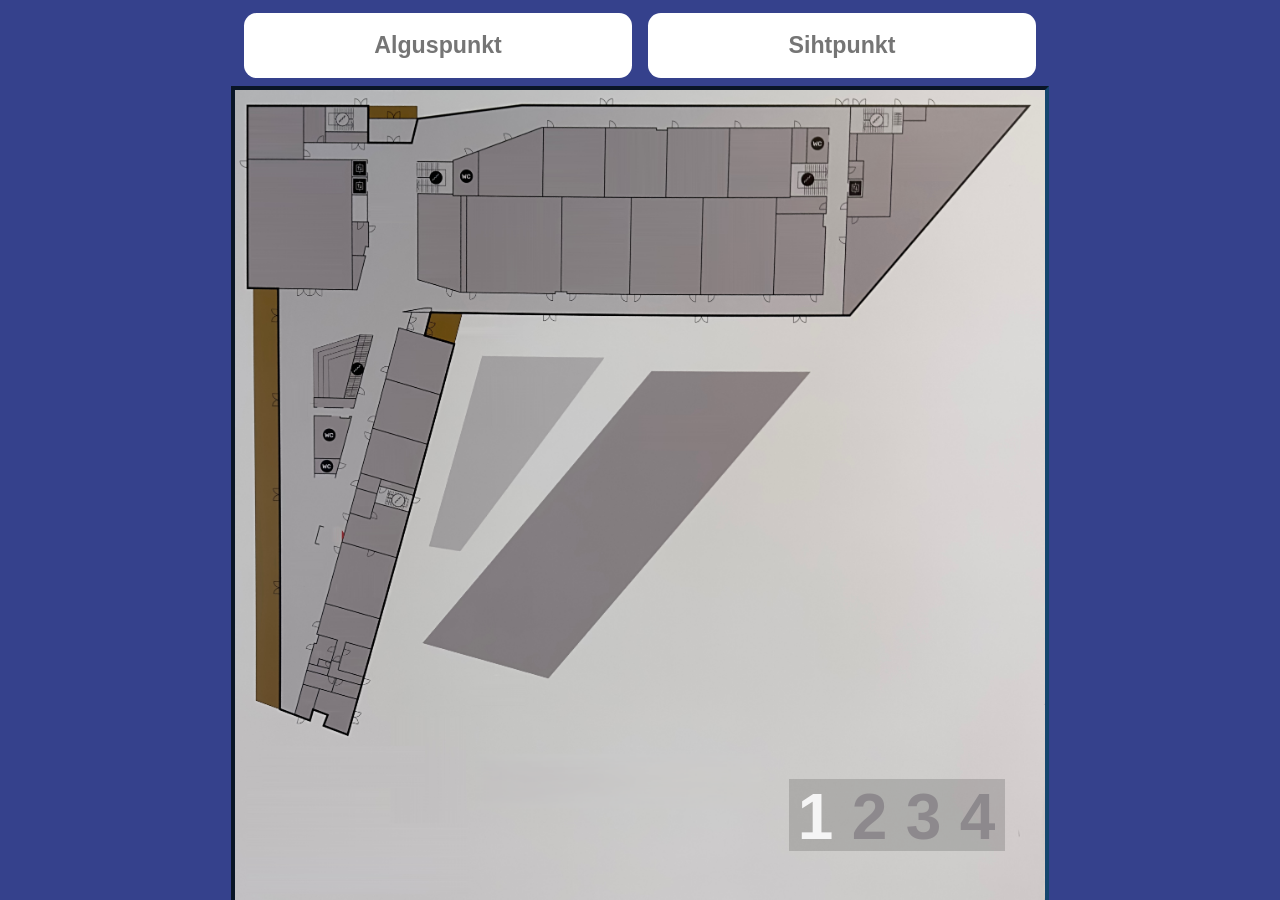
==== commit 117d2db6: "Viimatised muudatused" ====
--- a/index.html
+++ b/index.html
@@ -9,7 +9,8 @@
 <body>
     <!-- Ülemine kasutajaliides -->
     <header>
-        <input class="text-input" type="text" id="number-input" placeholder="Deltamap">
+        <input class="text-input" type="text" id="number-input2" placeholder="Alguspunkt">
+        <input class="text-input" type="text" id="number-input1" placeholder="Sihtpunkt">
     </header>
 
     <!-- Korrusepildid -->
--- a/style.css
+++ b/style.css
@@ -20,6 +20,7 @@
 header {
     width: 100%;
     height: 10svh;
+    gap: 1rem;
     display: flex;
     flex-direction: row;
     align-items: center;
@@ -27,7 +28,7 @@
 }
 
 input {
-    width: 50svw;
+    width: 30svw;
     height: 7svh;
     border-radius: 0.8rem;
     font-size: 1.45rem;
@@ -122,6 +123,7 @@
     transform: translate(-50%, -50%);
     opacity: 0;
     z-index: 2;
+    user-select: none;
 }
 
 .active {
@@ -143,6 +145,7 @@
     position: absolute;
     transform: translate(-50%, -50%);
     opacity: 0;
+    user-select: none;
 }
 /*
 .kram[hidden] {
@@ -194,7 +197,7 @@
 #mark1040 {top: 5%;left: 10.5%;}
 
 /* Esimese korruse checkpointid */
-#mark100 {top: 8%;left: 19.55%;}
+#mark100 {top: 9.5%;left: 19.55%;}
 #mark101 {top: 16%;left: 19.55%}
 #mark102 {top: 6%;left: 28%}
 #mark103 {top: 26%;left: 19.55%}
@@ -710,4 +713,4 @@
 #mark488 {top: 13.5%; left: 81%}
 #mark489 {top: 6.875%; left: 89.125%}
 #mark490 {top: 12%; left: 82.25%}
-#mark491 {top: 9.75%; left: 84%}
+#mark491 {top: 9.75%; left: 84%}
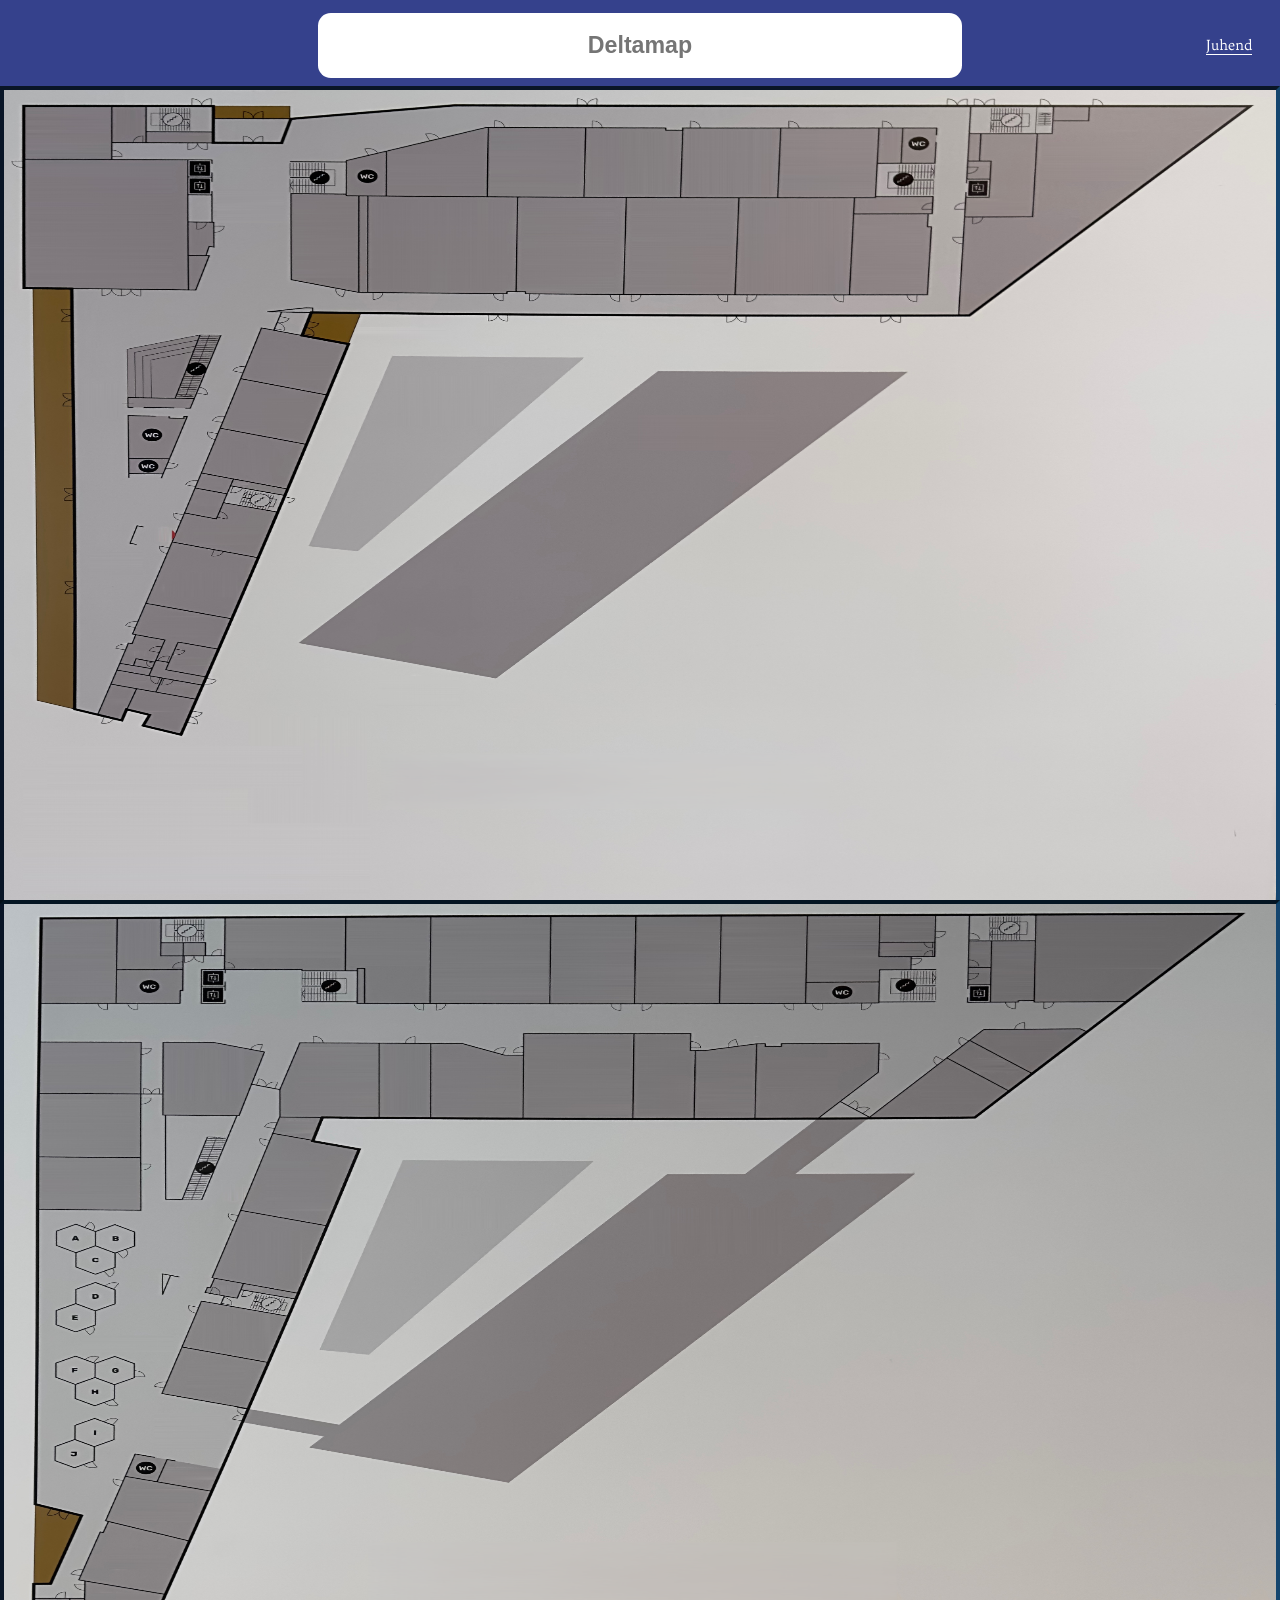
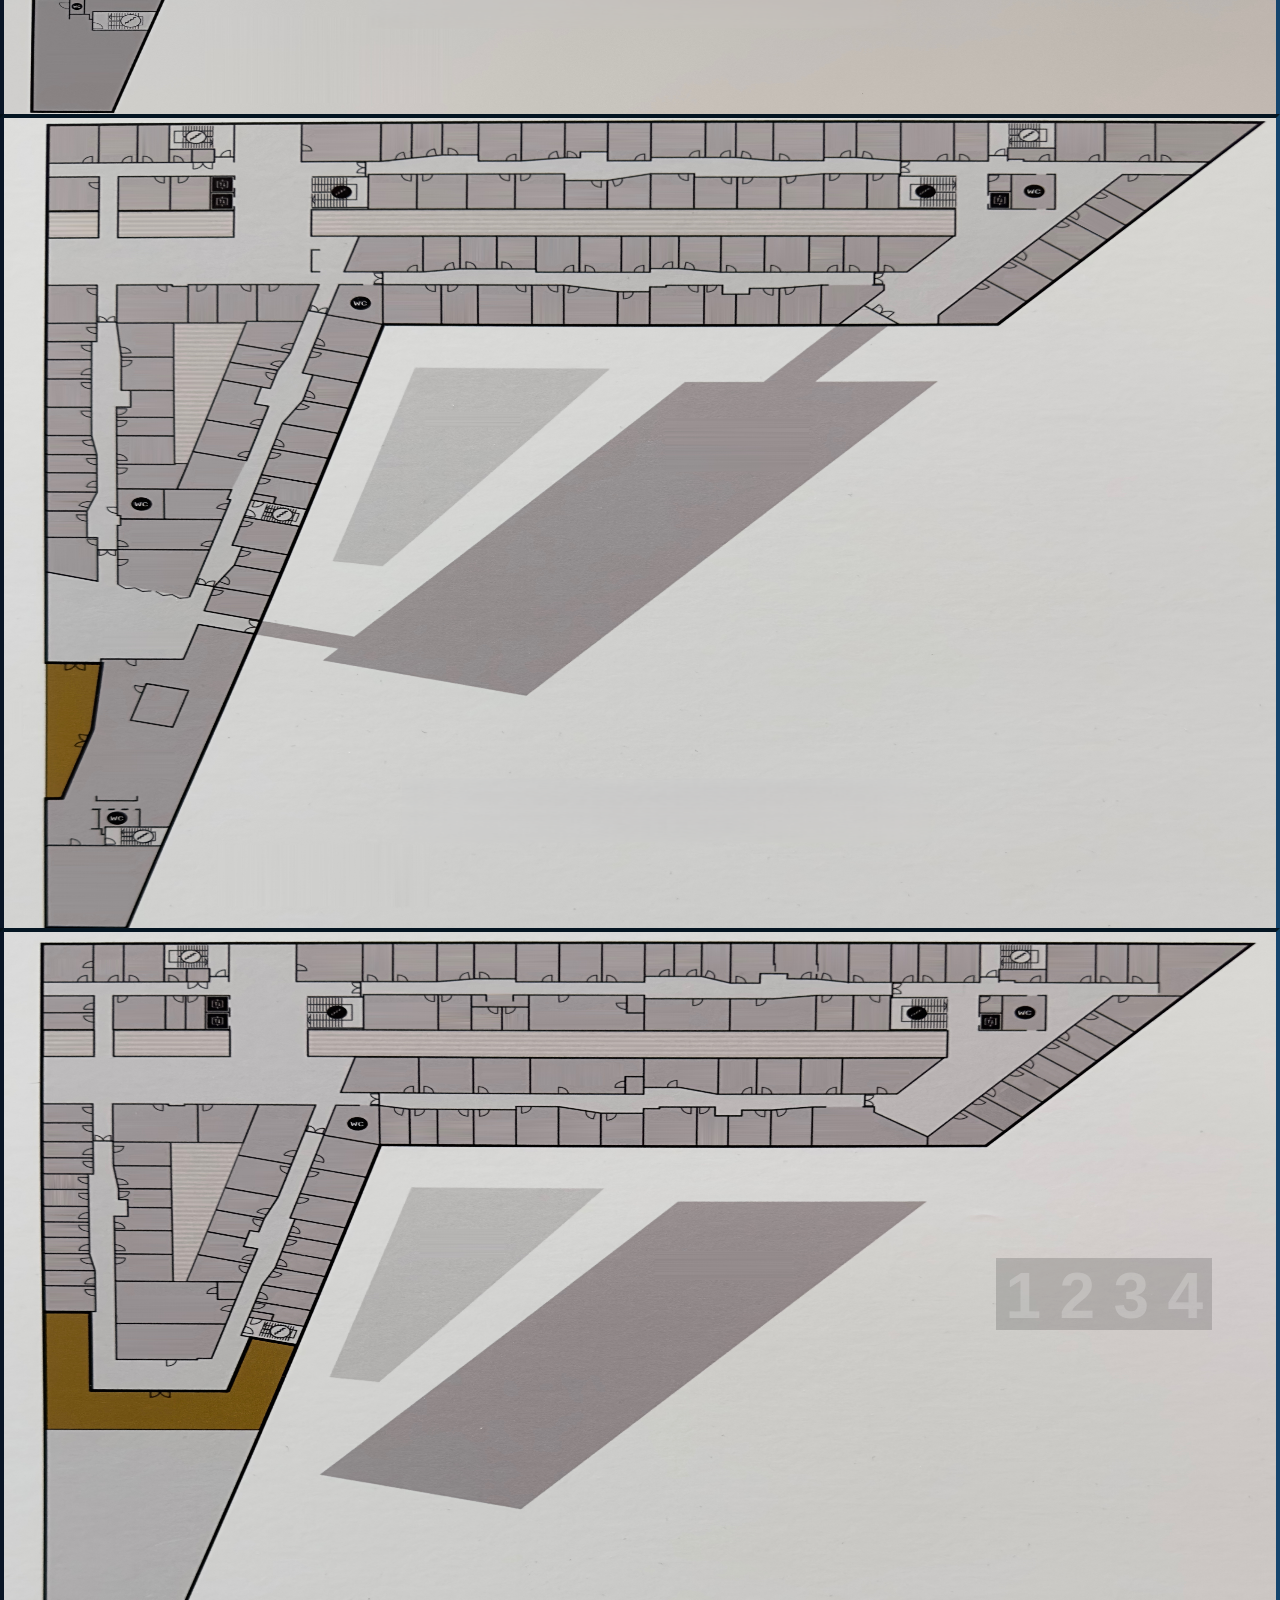
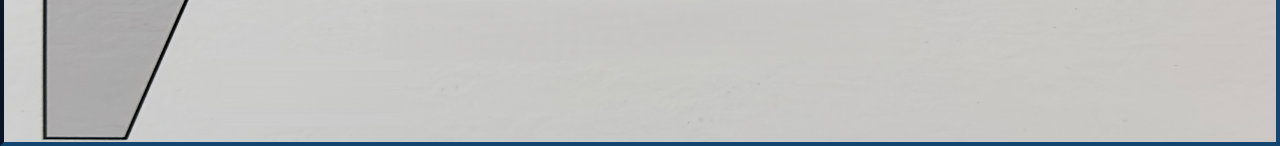
==== commit 72686040: "Add a simple Estonian Deltamap usage guide" ====
--- a/index.html
+++ b/index.html
@@ -9,8 +9,8 @@
 <body>
     <!-- Ülemine kasutajaliides -->
     <header>
-        <input class="text-input" type="text" id="number-input2" placeholder="Alguspunkt">
-        <input class="text-input" type="text" id="number-input1" placeholder="Sihtpunkt">
+        <input class="text-input" type="text" id="number-input" placeholder="Deltamap">
+        <a class="map-guide-link" href="kasutusjuhend.html" aria-label="Kaardi kasutusjuhend">Juhend</a>
     </header>
 
     <!-- Korrusepildid -->
--- a/style.css
+++ b/style.css
@@ -20,15 +20,39 @@
 header {
     width: 100%;
     height: 10svh;
-    gap: 1rem;
     display: flex;
     flex-direction: row;
     align-items: center;
     justify-content: center;
 }
 
+.map-guide-link {
+    position: absolute;
+    right: 16px;
+    display: flex;
+    align-items: center;
+    min-height: 44px;
+    padding: 0 8px;
+    color: white;
+    font-size: 0.9rem;
+    text-underline-offset: 4px;
+}
+
+.map-guide-link:focus-visible {
+    outline: 3px solid cyan;
+    outline-offset: 4px;
+}
+
+@media (max-width: 600px) {
+    .map-guide-link {
+        right: 8px;
+        max-width: 22%;
+        font-size: 0.75rem;
+    }
+}
+
 input {
-    width: 30svw;
+    width: 50svw;
     height: 7svh;
     border-radius: 0.8rem;
     font-size: 1.45rem;
@@ -123,7 +147,6 @@
     transform: translate(-50%, -50%);
     opacity: 0;
     z-index: 2;
-    user-select: none;
 }
 
 .active {
@@ -145,7 +168,6 @@
     position: absolute;
     transform: translate(-50%, -50%);
     opacity: 0;
-    user-select: none;
 }
 /*
 .kram[hidden] {
@@ -197,7 +219,7 @@
 #mark1040 {top: 5%;left: 10.5%;}
 
 /* Esimese korruse checkpointid */
-#mark100 {top: 9.5%;left: 19.55%;}
+#mark100 {top: 8%;left: 19.55%;}
 #mark101 {top: 16%;left: 19.55%}
 #mark102 {top: 6%;left: 28%}
 #mark103 {top: 26%;left: 19.55%}
@@ -713,4 +735,4 @@
 #mark488 {top: 13.5%; left: 81%}
 #mark489 {top: 6.875%; left: 89.125%}
 #mark490 {top: 12%; left: 82.25%}
-#mark491 {top: 9.75%; left: 84%}+#mark491 {top: 9.75%; left: 84%}
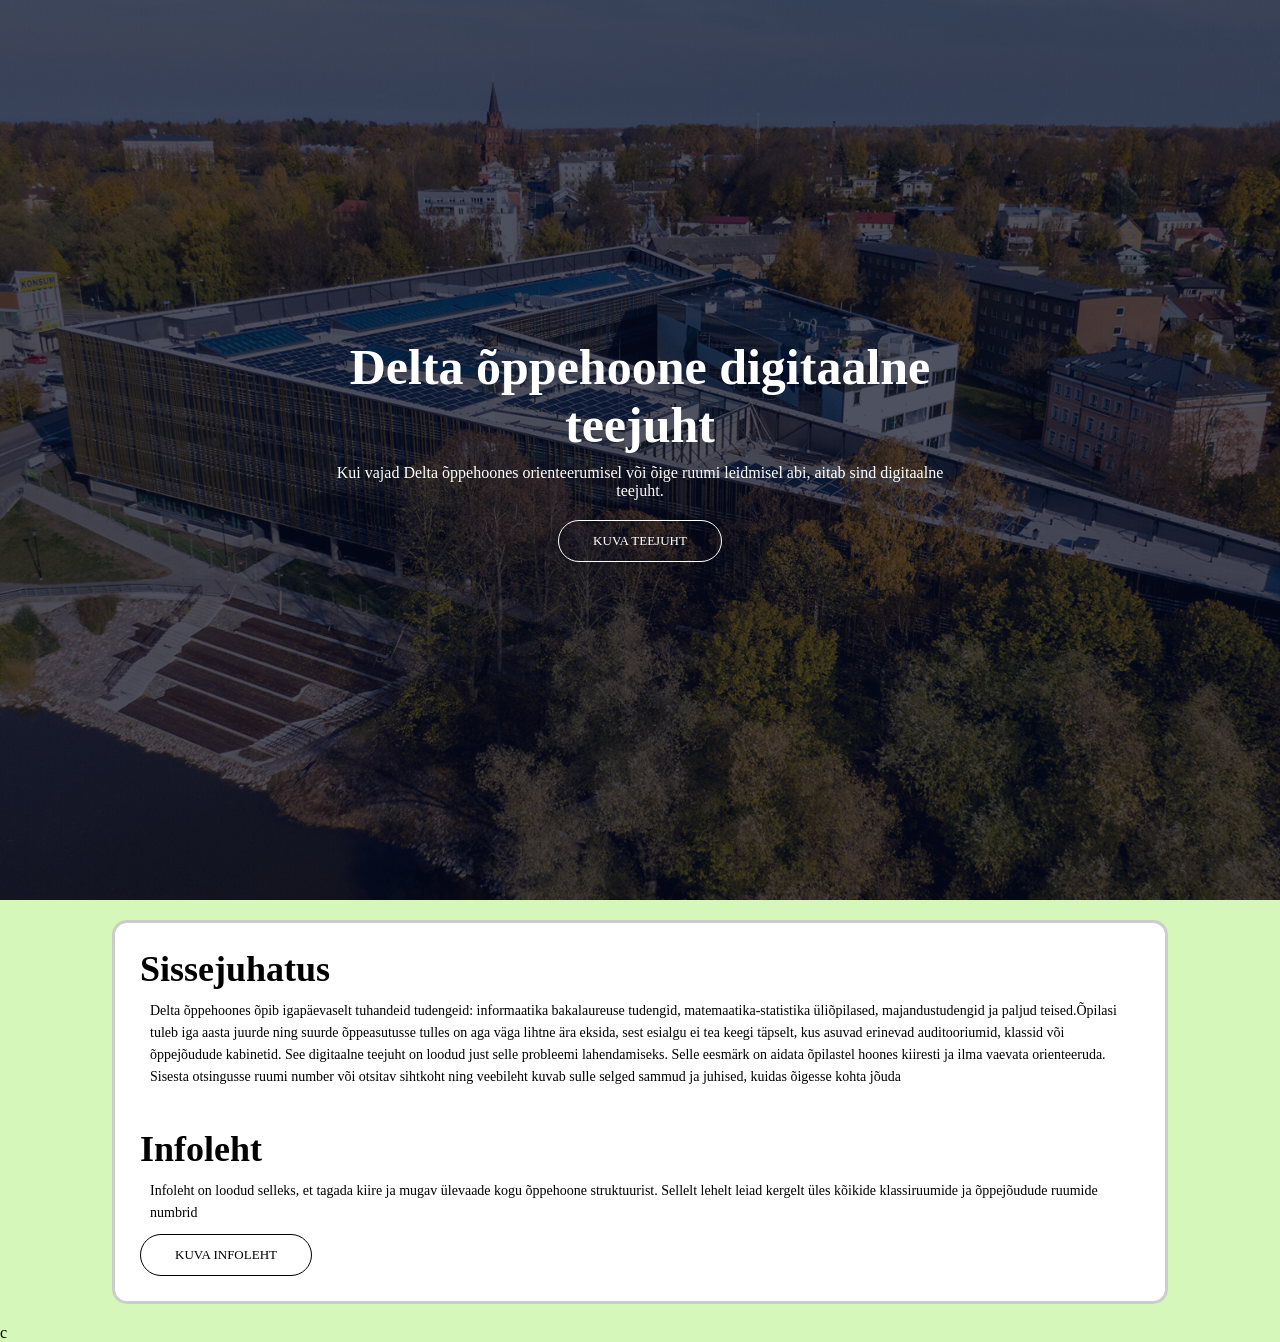
==== commit 5c55b96a: "Saadan algse avalehe" ====
--- a/index.html
+++ b/index.html
@@ -1,586 +1,37 @@
 <!DOCTYPE html>
 <html lang="en">
+
 <head>
     <meta charset="UTF-8">
     <meta name="viewport" content="width=device-width, initial-scale=1.0">
-    <title>Deltamap</title>
+    <link rel="icon" type="Pildid/jpg" href="Pildid/Favicon.jpg">
+    <title>Avaleht</title>
     <link rel="stylesheet" href="style.css">
 </head>
-<body>
-    <!-- Ülemine kasutajaliides -->
-    <header>
-        <input class="text-input" type="text" id="number-input" placeholder="Deltamap">
-        <a class="map-guide-link" href="kasutusjuhend.html" aria-label="Kaardi kasutusjuhend">Juhend</a>
-    </header>
-
-    <!-- Korrusepildid -->
-    <main>
-        <img id="background1" src="./resources/korrus1.png">
-        <img id="background2" src="./resources/korrus2.png">
-        <img id="background3" src="./resources/korrus3.png">
-        <img id="background4" src="./resources/korrus4.png">
-        
-        <!-- Trepikojad -->
-        <div class="mark" id="mark500">00</div>
-        <div class="mark" id="mark501">01</div>
-
-        <!-- Esimese korruse ruumid -->
-        <div class="mark" id="mark1004">1004</div>
-        <div class="mark" id="mark1005">1005</div>
-        <div class="mark" id="mark1006">1006</div>
-        <div class="mark" id="mark1007">1007</div>
-        <div class="mark" id="mark1008">1008</div>
-        <div class="mark" id="mark1013">1013</div>
-        <div class="mark" id="mark1015">1015</div>
-        <div class="mark" id="mark1017">1017</div>
-        <div class="mark" id="mark1018">1018</div>
-        <div class="mark" id="mark1019">1019</div>
-        <div class="mark" id="mark1020">1020</div>
-        <div class="mark" id="mark1021">1021</div>
-        <div class="mark" id="mark1022">1022</div>
-        <div class="mark" id="mark1024">1024</div>
-        <div class="mark" id="mark1025">1025</div>
-        <div class="mark" id="mark1026">1026</div>
-        <div class="mark" id="mark1030">1030</div>
-        <div class="mark" id="mark1035">1035</div>
-        <div class="mark" id="mark1037">1037</div>
-        <div class="mark" id="mark1039">1039</div>
-        <div class="mark" id="mark1040">1040</div>
 
 
-        <!-- Esimese korruse checkpointid -->
-        <div class="kram" id="mark100">0</div>
-        <div class="kram" id="mark101">1</div>
-        <div class="kram" id="mark102">2</div>
-        <div class="kram" id="mark103">3</div>
-        <div class="kram" id="mark104">4</div>
-        <div class="kram" id="mark105">5</div>
-        <div class="kram" id="mark106">6</div>
-        <div class="kram" id="mark107">7</div>
-        <div class="kram" id="mark108">8</div>
-        <div class="kram" id="mark109">9</div>
-        <div class="kram" id="mark110">10</div>
-        <div class="kram" id="mark111">11</div>
-        <div class="kram" id="mark112">12</div>
-        <div class="kram" id="mark113">13</div>
-        <div class="kram" id="mark114">14</div>
-        <div class="kram" id="mark115">15</div>
-        <div class="kram" id="mark116">16</div>
-        <div class="kram" id="mark117">17</div>
-        <div class="kram" id="mark118">18</div>
-        <div class="mark" id="mark119"></div>
-        <div class="kram" id="mark120">20</div>
-        <div class="kram" id="mark121">21</div>
-        <div class="kram" id="mark122">22</div>
-        <div class="kram" id="mark123">23</div>
-        <div class="kram" id="mark124">24</div>
-        <div class="kram" id="mark125">25</div>
-        <div class="kram" id="mark126">26</div>
-        <div class="kram" id="mark127">27</div>
+<body>
+<section class="header">
+
+<div class="text-box">
+        <h1>Delta õppehoone digitaalne teejuht</h1>
+        <p>Kui vajad Delta õppehoones orienteerumisel või õige ruumi leidmisel abi, aitab sind digitaalne teejuht.</p>
+        <a href="" class="viib_maini">KUVA TEEJUHT</a>
+</div>
+
+</section>
+
+<section class="info">
+    <h1>Sissejuhatus</h1>
+    <p class="kirjeldus">Delta õppehoones õpib igapäevaselt tuhandeid tudengeid: informaatika bakalaureuse tudengid, matemaatika-statistika üliõpilased, majandustudengid ja paljud teised.Õpilasi tuleb iga aasta juurde ning suurde õppeasutusse tulles on aga väga lihtne ära eksida, sest esialgu ei tea keegi täpselt, kus asuvad erinevad auditooriumid, klassid või õppejõudude kabinetid. See digitaalne teejuht on loodud just selle probleemi lahendamiseks. Selle eesmärk on aidata õpilastel hoones kiiresti ja ilma vaevata orienteeruda. Sisesta otsingusse ruumi number või otsitav sihtkoht ning veebileht kuvab sulle selged sammud ja juhised, kuidas õigesse kohta jõuda </p>
+
+    <h1>Infoleht</h1>
+    <p>Infoleht on loodud selleks, et tagada kiire ja mugav ülevaade kogu õppehoone struktuurist. Sellelt lehelt leiad kergelt üles kõikide klassiruumide ja õppejõudude ruumide numbrid</p>
+
+    <a href="" class="viib_info">KUVA INFOLEHT</a>
+    
+</section>c
 
 
-        <!-- Teise korruse ruumid -->
-        <div class="mark" id="mark2002">2002</div>
-        <div class="mark" id="mark2003">2003</div>
-        <div class="mark" id="mark2004">2004</div>
-        <div class="mark" id="mark2005">2005</div>
-        <div class="mark" id="mark2006">2006</div>
-        <div class="mark" id="mark2007">2007</div>
-        <div class="mark" id="mark2010">2010</div>
-        <div class="mark" id="mark2011">2011</div>
-        <div class="mark" id="mark2012">2012</div>
-        <div class="mark" id="mark2016">2016</div>
-        <div class="mark" id="mark2017">2017</div>
-        <div class="mark" id="mark2018">2018</div>
-        <div class="mark" id="mark2019">2019</div>
-        <div class="mark" id="mark2020">2020</div>
-        <div class="mark" id="mark2021">2021</div>
-        <div class="mark" id="mark2022">2022</div>
-        <div class="mark" id="mark2023">2023</div>
-        <div class="mark" id="mark2024">2024</div>
-        <div class="mark" id="mark2025">2025</div>
-        <div class="mark" id="mark2026">2026</div>
-        <div class="mark" id="mark2027">2027</div>
-        <div class="mark" id="mark2028">2028</div>
-        <div class="mark" id="mark2029">2029</div>
-        <div class="mark" id="mark2030">2030</div>
-        <div class="mark" id="mark2034">2034</div>
-        <div class="mark" id="mark2035">2035</div>
-        <div class="mark" id="mark2036">2036</div>
-        <div class="mark" id="mark2038">2038</div>
-        <div class="mark" id="mark2039">2039</div>
-        <div class="mark" id="mark2040">2040</div>
-        <div class="mark" id="mark2041">2041</div>
-        <div class="mark" id="mark2042">2042</div>
-        <div class="mark" id="mark2045">2045</div>
-        <div class="mark" id="mark2046">2046</div>
-        <div class="mark" id="mark2047">2047</div>
-        <div class="mark" id="mark2048">2048</div>
-        <div class="mark" id="mark2049">2049</div>
-        <div class="mark" id="mark2051">2051</div>
-
-
-        <!-- Teise korruse checkpointid -->
-        <div class="kram" id="mark200">0</div>
-        <div class="kram" id="mark201">1</div>
-        <div class="kram" id="mark202">2</div>
-        <div class="kram" id="mark203">3</div>
-        <div class="kram" id="mark204">4</div>
-        <div class="kram" id="mark205">5</div>
-        <div class="kram" id="mark206">6</div>
-        <div class="kram" id="mark207">7</div>
-        <div class="kram" id="mark208">8</div>
-        <div class="kram" id="mark209">9</div>
-        <div class="kram" id="mark210">10</div>
-        <div class="kram" id="mark211">11</div>
-        <div class="kram" id="mark212">12</div>
-        <div class="kram" id="mark213">13</div>
-        <div class="kram" id="mark214">14</div>
-        <div class="kram" id="mark215">15</div>
-        <div class="kram" id="mark216">16</div>
-        <div class="kram" id="mark217">17</div>
-        <div class="kram" id="mark218">18</div>
-        <div class="kram" id="mark219">19</div>
-        <div class="kram" id="mark220">20</div>
-        <div class="kram" id="mark221">21</div>
-        <div class="kram" id="mark222">22</div>
-        <div class="kram" id="mark223">23</div>
-        <div class="kram" id="mark224">24</div>
-        <div class="kram" id="mark225">25</div>
-        <div class="kram" id="mark226">26</div>
-        <div class="kram" id="mark227">27</div>
-        <div class="kram" id="mark228">28</div>
-        <div class="kram" id="mark229">29</div>
-        <div class="kram" id="mark230">30</div>
-        <div class="kram" id="mark231">31</div>
-        <div class="kram" id="mark232">32</div>
-        <div class="kram" id="mark233">33</div>
-        <div class="kram" id="mark234">34</div>
-        <div class="kram" id="mark235">35</div>
-        
-        <!-- Kolmanda korruse ruumid -->
-        <div class="mark" id="mark3002">3002</div>
-        <div class="mark" id="mark3003">3003</div>
-        <div class="mark" id="mark3004">3004</div>
-        <div class="mark" id="mark3005">3005</div>
-        <div class="mark" id="mark3006">3006</div>
-        <div class="mark" id="mark3007">3007</div>
-        <div class="mark" id="mark3008">3008</div>
-        <div class="mark" id="mark3009">3009</div>
-        <div class="mark" id="mark3010">3010</div>
-        <div class="mark" id="mark3011">3011</div>
-        <div class="mark" id="mark3012">3012</div>
-        <div class="mark" id="mark3013">3013</div>
-        <div class="mark" id="mark3014">3014</div>
-        <div class="mark" id="mark3015">3015</div>
-        <div class="mark" id="mark3016">3016</div>
-        <div class="mark" id="mark3017">3017</div>
-        <div class="mark" id="mark3018">3018</div>
-        <div class="mark" id="mark3019">3019</div>
-        <div class="mark" id="mark3020">3020</div>
-        <div class="mark" id="mark3021">3021</div>
-        <div class="mark" id="mark3022">3022</div>
-        <div class="mark" id="mark3023">3023</div>
-        <div class="mark" id="mark3024">3024</div>
-        <div class="mark" id="mark3025">3025</div>
-        <div class="mark" id="mark3026">3026</div>
-        <div class="mark" id="mark3027">3027</div>
-        <div class="mark" id="mark3028">3028</div>
-        <div class="mark" id="mark3029">3029</div>
-        <div class="mark" id="mark3032">3032</div>
-        <div class="mark" id="mark3033">3033</div>
-        <div class="mark" id="mark3034">3034</div>
-        <div class="mark" id="mark3037">3037</div>
-        <div class="mark" id="mark3038">3038</div>
-        <div class="mark" id="mark3039">3039</div>
-        <div class="mark" id="mark3040">3040</div>
-        <div class="mark" id="mark3041">3041</div>
-        <div class="mark" id="mark3042">3042</div>
-        <div class="mark" id="mark3043">3043</div>
-        <div class="mark" id="mark3044">3044</div>
-        <div class="mark" id="mark3045">3045</div>
-        <div class="mark" id="mark3046">3046</div>
-        <div class="mark" id="mark3047">3047</div>
-        <div class="mark" id="mark3048">3048</div>
-        <div class="mark" id="mark3049">3049</div>
-        <div class="mark" id="mark3050">3050</div>
-        <div class="mark" id="mark3051">3051</div>
-        <div class="mark" id="mark3052">3052</div>
-        <div class="mark" id="mark3053">3053</div>
-        <div class="mark" id="mark3054">3054</div>
-        <div class="mark" id="mark3055">3055</div>
-        <div class="mark" id="mark3056">3056</div>
-        <div class="mark" id="mark3057">3057</div>
-        <div class="mark" id="mark3058">3058</div>
-        <div class="mark" id="mark3059">3059</div>
-        <div class="mark" id="mark3060">3060</div>
-        <div class="mark" id="mark3061">3061</div>
-        <div class="mark" id="mark3062">3062</div>
-        <div class="mark" id="mark3063">3063</div>
-        <div class="mark" id="mark3064">3064</div>
-        <div class="mark" id="mark3065">3065</div>
-        <div class="mark" id="mark3066">3066</div>
-        <div class="mark" id="mark3067">3067</div>
-        <div class="mark" id="mark3068">3068</div>
-        <div class="mark" id="mark3070">3070</div>
-        <div class="mark" id="mark3071">3071</div>
-        <div class="mark" id="mark3072">3072</div>
-        <div class="mark" id="mark3073">3073</div>
-        <div class="mark" id="mark3074">3074</div>
-        <div class="mark" id="mark3075">3075</div>
-        <div class="mark" id="mark3076">3076</div>
-        <div class="mark" id="mark3077">3077</div>
-        <div class="mark" id="mark3078">3078</div>
-        <div class="mark" id="mark3079">3079</div>
-        <div class="mark" id="mark3080">3080</div>
-        <div class="mark" id="mark3081">3081</div>
-        <div class="mark" id="mark3082">3082</div>
-        <div class="mark" id="mark3085">3085</div>
-        <div class="mark" id="mark3086">3086</div>
-        <div class="mark" id="mark3087">3087</div>
-        <div class="mark" id="mark3088">3088</div>
-        <div class="mark" id="mark3089">3089</div>
-        <div class="mark" id="mark3090">3090</div>
-        <div class="mark" id="mark3091">3091</div>
-        <div class="mark" id="mark3092">3092</div>
-        <div class="mark" id="mark3095">3095</div>
-        <div class="mark" id="mark3096">3096</div>
-        <div class="mark" id="mark3097">3097</div>
-        <div class="mark" id="mark3099">3099</div>
-        <div class="mark" id="mark3100">3100</div>
-        <div class="mark" id="mark3101">3101</div>
-        <div class="mark" id="mark3102">3102</div>
-        <div class="mark" id="mark3103">3103</div>
-        <div class="mark" id="mark3104">3104</div>
-        <div class="mark" id="mark3105">3105</div>
-        <div class="mark" id="mark3106">3106</div>
-        <div class="mark" id="mark3107">3107</div>
-        <div class="mark" id="mark3108">3108</div>
-        <div class="mark" id="mark3109">3109</div>
-        <div class="mark" id="mark3110">3110</div>
-        <div class="mark" id="mark3111">3111</div>
-        <div class="mark" id="mark3112">3112</div>
-        <div class="mark" id="mark3113">3113</div>
-        <div class="mark" id="mark3114">3114</div>
-        <div class="mark" id="mark3115">3115</div>
-        <div class="mark" id="mark3116">3116</div>
-        <div class="mark" id="mark3117">3117</div>
-        <div class="mark" id="mark3118">3118</div>
-        <div class="mark" id="mark3119">3119</div>
-        <div class="mark" id="mark3120">3120</div>
-        <div class="mark" id="mark3121">3121</div>
-        <div class="mark" id="mark3122">3122</div>
-        <div class="mark" id="mark3123">3123</div>
-        <div class="mark" id="mark3124">3124</div>
-
-
-        <!-- Kolmanda korruse checkpointid -->
-        <div class="kram" id="mark300">0</div>
-        <div class="kram" id="mark301">1</div>
-        <div class="kram" id="mark302">2</div>
-        <div class="kram" id="mark303">3</div>
-        <div class="kram" id="mark304">4</div>
-        <div class="kram" id="mark305">5</div>
-        <div class="kram" id="mark306">6</div>
-        <div class="kram" id="mark307">7</div>
-        <div class="kram" id="mark308">8</div>
-        <div class="kram" id="mark309">9</div>
-        <div class="kram" id="mark310">10</div>
-        <div class="kram" id="mark311">11</div>
-        <div class="kram" id="mark312">12</div>
-        <div class="kram" id="mark313">13</div>
-        <div class="kram" id="mark314">14</div>
-        <div class="kram" id="mark315">15</div>
-        <div class="kram" id="mark316">16</div>
-        <div class="kram" id="mark317">17</div>
-        <div class="kram" id="mark318">18</div>
-        <div class="kram" id="mark319">19</div>
-        <div class="kram" id="mark320">20</div>
-        <div class="kram" id="mark321">21</div>
-        <div class="kram" id="mark322">22</div>
-        <div class="kram" id="mark323">23</div>
-        <div class="kram" id="mark324">24</div>
-        <div class="kram" id="mark325">25</div>
-        <div class="kram" id="mark326">26</div>
-        <div class="kram" id="mark327">27</div>
-        <div class="kram" id="mark328">28</div>
-        <div class="kram" id="mark329">29</div>
-        <div class="kram" id="mark330">30</div>
-        <div class="kram" id="mark331">31</div>
-        <div class="kram" id="mark332">32</div>
-        <div class="kram" id="mark333">33</div>
-        <div class="kram" id="mark334">34</div>
-        <div class="kram" id="mark335">35</div>
-        <div class="kram" id="mark336">36</div>
-        <div class="kram" id="mark337">37</div>
-        <div class="kram" id="mark338">38</div>
-        <div class="kram" id="mark339">39</div>
-        <div class="kram" id="mark340">40</div>
-        <div class="kram" id="mark341">41</div>
-        <div class="kram" id="mark342">42</div>
-        <div class="kram" id="mark343">43</div>
-        <div class="kram" id="mark344">44</div>
-        <div class="kram" id="mark345">45</div>
-        <div class="kram" id="mark346">46</div>
-        <div class="kram" id="mark347">47</div>
-        <div class="kram" id="mark348">48</div>
-        <div class="kram" id="mark349">49</div>
-        <div class="kram" id="mark350">50</div>
-        <div class="kram" id="mark351">51</div>
-        <div class="kram" id="mark352">52</div>
-        <div class="kram" id="mark353">53</div>
-        <div class="kram" id="mark354">54</div>
-        <div class="kram" id="mark355">55</div>
-        <div class="kram" id="mark356">56</div>
-        <div class="kram" id="mark357">57</div>
-        <div class="kram" id="mark358">58</div>
-        <div class="kram" id="mark359">59</div>
-        <div class="kram" id="mark360">60</div>
-        <div class="kram" id="mark361">61</div>
-        <div class="kram" id="mark362">62</div>
-        <div class="kram" id="mark363">63</div>
-        <div class="kram" id="mark364">64</div>
-        <div class="kram" id="mark365">65</div>
-        <div class="kram" id="mark366">66</div>
-        <div class="kram" id="mark367">67</div>
-        <div class="kram" id="mark368">68</div>
-        <div class="kram" id="mark369">69</div>
-        <div class="kram" id="mark370">70</div>
-        <div class="kram" id="mark371">71</div>
-        <div class="kram" id="mark372">72</div>
-        <div class="kram" id="mark373">73</div>
-        <div class="kram" id="mark374">74</div>
-        <div class="kram" id="mark375">75</div>
-        <div class="kram" id="mark376">76</div>
-        <div class="kram" id="mark377">77</div>
-        <div class="kram" id="mark378">78</div>
-        <div class="kram" id="mark379">79</div>
-        <div class="kram" id="mark380">80</div>
-        <div class="kram" id="mark381">81</div>
-        <div class="kram" id="mark382">82</div>
-        <div class="kram" id="mark383">83</div>
-        <div class="kram" id="mark384">84</div>
-        <div class="kram" id="mark385">85</div>
-        <div class="kram" id="mark386">86</div>
-        <div class="kram" id="mark387">87</div>
-        <div class="kram" id="mark388">88</div>
-        <div class="kram" id="mark389">89</div>
-        <div class="kram" id="mark390">90</div>
-        <div class="kram" id="mark391">91</div>
-        <div class="kram" id="mark392">92</div>
-        <div class="kram" id="mark393">93</div>
-        <div class="kram" id="mark394">94</div>
-        <div class="kram" id="mark395">95</div>
-
-
-        <!-- Neljanda korruse ruumid -->
-        <div class="mark" id="mark4002">4002</div>
-        <div class="mark" id="mark4003">4003</div>
-        <div class="mark" id="mark4004">4004</div>
-        <div class="mark" id="mark4005">4005</div>
-        <div class="mark" id="mark4006">4006</div>
-        <div class="mark" id="mark4007">4007</div>
-        <div class="mark" id="mark4008">4008</div>
-        <div class="mark" id="mark4009">4009</div>
-        <div class="mark" id="mark4010">4010</div>
-        <div class="mark" id="mark4011">4011</div>
-        <div class="mark" id="mark4012">4012</div>
-        <div class="mark" id="mark4013">4013</div>
-        <div class="mark" id="mark4014">4014</div>
-        <div class="mark" id="mark4015">4015</div>
-        <div class="mark" id="mark4016">4016</div>
-        <div class="mark" id="mark4017">4017</div>
-        <div class="mark" id="mark4018">4018</div>
-        <div class="mark" id="mark4019">4019</div>
-        <div class="mark" id="mark4020">4020</div>
-        <div class="mark" id="mark4021">4021</div>
-        <div class="mark" id="mark4022">4022</div>
-        <div class="mark" id="mark4023">4023</div>
-        <div class="mark" id="mark4024">4024</div>
-        <div class="mark" id="mark4025">4025</div>
-        <div class="mark" id="mark4026">4026</div>
-        <div class="mark" id="mark4029">4029</div>
-        <div class="mark" id="mark4030">4030</div>
-        <div class="mark" id="mark4031">4031</div>
-        <div class="mark" id="mark4032">4032</div>
-        <div class="mark" id="mark4035">4035</div>
-        <div class="mark" id="mark4036">4036</div>
-        <div class="mark" id="mark4037">4037</div>
-        <div class="mark" id="mark4038">4038</div>
-        <div class="mark" id="mark4039">4039</div>
-        <div class="mark" id="mark4040">4040</div>
-        <div class="mark" id="mark4041">4041</div>
-        <div class="mark" id="mark4042">4042</div>
-        <div class="mark" id="mark4043">4043</div>
-        <div class="mark" id="mark4044">4044</div>
-        <div class="mark" id="mark4045">4045</div>
-        <div class="mark" id="mark4046">4046</div>
-        <div class="mark" id="mark4047">4047</div>
-        <div class="mark" id="mark4048">4048</div>
-        <div class="mark" id="mark4049">4049</div>
-        <div class="mark" id="mark4050">4050</div>
-        <div class="mark" id="mark4051">4051</div>
-        <div class="mark" id="mark4052">4052</div>
-        <div class="mark" id="mark4053">4053</div>
-        <div class="mark" id="mark4054">4054</div>
-        <div class="mark" id="mark4055">4055</div>
-        <div class="mark" id="mark4056">4056</div>
-        <div class="mark" id="mark4057">4057</div>
-        <div class="mark" id="mark4058">4058</div>
-        <div class="mark" id="mark4059">4059</div>
-        <div class="mark" id="mark4060">4060</div>
-        <div class="mark" id="mark4061">4061</div>
-        <div class="mark" id="mark4062">4062</div>
-        <div class="mark" id="mark4063">4063</div>
-        <div class="mark" id="mark4064">4064</div>
-        <div class="mark" id="mark4066">4066</div>
-        <div class="mark" id="mark4067">4067</div>
-        <div class="mark" id="mark4068">4068</div>
-        <div class="mark" id="mark4069">4069</div>
-        <div class="mark" id="mark4070">4070</div>
-        <div class="mark" id="mark4071">4071</div>
-        <div class="mark" id="mark4072">4072</div>
-        <div class="mark" id="mark4073">4073</div>
-        <div class="mark" id="mark4074">4074</div>
-        <div class="mark" id="mark4075">4075</div>
-        <div class="mark" id="mark4076">4076</div>
-        <div class="mark" id="mark4077">4077</div>
-        <div class="mark" id="mark4078">4078</div>
-        <div class="mark" id="mark4079">4079</div>
-        <div class="mark" id="mark4080">4080</div>
-        <div class="mark" id="mark4083">4083</div>
-        <div class="mark" id="mark4084">4084</div>
-        <div class="mark" id="mark4085">4085</div>
-        <div class="mark" id="mark4086">4086</div>
-        <div class="mark" id="mark4087">4087</div>
-        <div class="mark" id="mark4088">4088</div>
-        <div class="mark" id="mark4089">4089</div>
-        <div class="mark" id="mark4090">4090</div>
-        <div class="mark" id="mark4091">4091</div>
-        <div class="mark" id="mark4092">4092</div>
-        <div class="mark" id="mark4093">4093</div>
-        <div class="mark" id="mark4094">4094</div>
-        <div class="mark" id="mark4095">4095</div>
-        <div class="mark" id="mark4096">4096</div>
-        <div class="mark" id="mark4097">4097</div>
-        <div class="mark" id="mark4098">4098</div>
-        <div class="mark" id="mark4099">4099</div>
-        <div class="mark" id="mark4100">4100</div>
-        <div class="mark" id="mark4101">4101</div>
-        <div class="mark" id="mark4102">4102</div>
-        <div class="mark" id="mark4103">4103</div>
-        <div class="mark" id="mark4104">4104</div>
-        <div class="mark" id="mark4105">4105</div>
-        <div class="mark" id="mark4106">4106</div>
-        <div class="mark" id="mark4107">4107</div>
-        <div class="mark" id="mark4108">4108</div>
-        <div class="mark" id="mark4109">4109</div>
-        <div class="mark" id="mark4110">4110</div>
-
-
-        <!-- Neljanda korruse checkpointid -->
-        <div class="kram" id="mark400">0</div>
-        <div class="kram" id="mark401">1</div>
-        <div class="kram" id="mark402">2</div>
-        <div class="kram" id="mark403">3</div>
-        <div class="kram" id="mark404">4</div>
-        <div class="kram" id="mark405">5</div>
-        <div class="kram" id="mark406">6</div>
-        <div class="kram" id="mark407">7</div>
-        <div class="kram" id="mark408">8</div>
-        <div class="kram" id="mark409">9</div>
-        <div class="kram" id="mark410">10</div>
-        <div class="kram" id="mark411">11</div>
-        <div class="kram" id="mark412">12</div>
-        <div class="kram" id="mark413">13</div>
-        <div class="kram" id="mark414">14</div>
-        <div class="kram" id="mark415">15</div>
-        <div class="kram" id="mark416">16</div>
-        <div class="kram" id="mark417">17</div>
-        <div class="kram" id="mark418">18</div>
-        <div class="kram" id="mark419">19</div>
-        <div class="kram" id="mark420">20</div>
-        <div class="kram" id="mark421">21</div>
-        <div class="kram" id="mark422">22</div>
-        <div class="kram" id="mark423">23</div>
-        <div class="kram" id="mark424">24</div>
-        <div class="kram" id="mark425">25</div>
-        <div class="kram" id="mark426">26</div>
-        <div class="kram" id="mark427">27</div>
-        <div class="kram" id="mark428">28</div>
-        <div class="kram" id="mark429">29</div>
-        <div class="kram" id="mark430">30</div>
-        <div class="kram" id="mark431">31</div>
-        <div class="kram" id="mark432">32</div>
-        <div class="kram" id="mark433">33</div>
-        <div class="kram" id="mark434">34</div>
-        <div class="kram" id="mark435">35</div>
-        <div class="kram" id="mark436">36</div>
-        <div class="kram" id="mark437">37</div>
-        <div class="kram" id="mark438">38</div>
-        <div class="kram" id="mark439">39</div>
-        <div class="kram" id="mark440">40</div>
-        <div class="kram" id="mark441">41</div>
-        <div class="kram" id="mark442">42</div>
-        <div class="kram" id="mark443">43</div>
-        <div class="kram" id="mark444">44</div>
-        <div class="kram" id="mark445">45</div>
-        <div class="kram" id="mark446">46</div>
-        <div class="kram" id="mark447">47</div>
-        <div class="kram" id="mark448">48</div>
-        <div class="kram" id="mark449">49</div>
-        <div class="kram" id="mark450">50</div>
-        <div class="kram" id="mark451">51</div>
-        <div class="kram" id="mark452">52</div>
-        <div class="kram" id="mark453">53</div>
-        <div class="kram" id="mark454">54</div>
-        <div class="kram" id="mark455">55</div>
-        <div class="kram" id="mark456">56</div>
-        <div class="kram" id="mark457">57</div>
-        <div class="kram" id="mark458">58</div>
-        <div class="kram" id="mark459">59</div>
-        <div class="kram" id="mark460">60</div>
-        <div class="kram" id="mark461">61</div>
-        <div class="kram" id="mark462">62</div>
-        <div class="kram" id="mark463">63</div>
-        <div class="kram" id="mark464">64</div>
-        <div class="kram" id="mark465">65</div>
-        <div class="kram" id="mark466">66</div>
-        <div class="kram" id="mark467">67</div>
-        <div class="kram" id="mark468">68</div>
-        <div class="kram" id="mark469">69</div>
-        <div class="kram" id="mark470">70</div>
-        <div class="kram" id="mark471">71</div>
-        <div class="kram" id="mark472">72</div>
-        <div class="kram" id="mark473">73</div>
-        <div class="kram" id="mark474">74</div>
-        <div class="kram" id="mark475">75</div>
-        <div class="kram" id="mark476">76</div>
-        <div class="kram" id="mark477">77</div>
-        <div class="kram" id="mark478">78</div>
-        <div class="kram" id="mark479">79</div>
-        <div class="kram" id="mark480">80</div>
-        <div class="kram" id="mark481">81</div>
-        <div class="kram" id="mark482">82</div>
-        <div class="kram" id="mark483">83</div>
-        <div class="kram" id="mark484">84</div>
-        <div class="kram" id="mark485">85</div>
-        <div class="kram" id="mark486">86</div>
-        <div class="kram" id="mark487">87</div>
-        <div class="kram" id="mark488">88</div>
-        <div class="kram" id="mark489">89</div>
-        <div class="kram" id="mark490">90</div>
-        <div class="kram" id="mark491">91</div>
-
-
-        <!-- Alumine kasutajaliides -->
-        <div class="floor-option">
-            <button class="floor-button" id="floor-1">1</button>
-            <button class="floor-button" id="floor-2">2</button>
-            <button class="floor-button" id="floor-3">3</button>
-            <button class="floor-button" id="floor-4">4</button>
-        </div>
-    </main>
-    <script src="index.js"></script>
 </body>
 </html>
--- a/style.css
+++ b/style.css
@@ -1,738 +1,97 @@
-@import url('https://fonts.googleapis.com/css2?family=Trykker&display=swap');
-
-html {
-    font-family: 'Trykker', monospace, serif;
+*{
+    margin: 0;
+    padding: 0;
 }
-
-body {
-    margin: 0 4px;
-    padding: 0;
-    min-height: 100svh;
-    width: calc(100svw - 8px);
-    display: flex;
-    flex-direction: column;
-    overflow: hidden;
-    align-items: center;
-    background-color: #051471ce;
+body{
+    background-color: #d5f7ba;
+}
+.header{
+    min-height: 100vh;
+    width: 100%;
+    background-image: linear-gradient(rgba(4,9,30,0.7), rgba(4,9,30,0.7)), url(Pildid/banner.jpg); 
+    background-position: center;
+    background-size: cover;
     position: relative;
-}
-
-header {
-    width: 100%;
-    height: 10svh;
-    display: flex;
-    flex-direction: row;
-    align-items: center;
-    justify-content: center;
-}
-
-.map-guide-link {
-    position: absolute;
-    right: 16px;
-    display: flex;
-    align-items: center;
-    min-height: 44px;
-    padding: 0 8px;
-    color: white;
-    font-size: 0.9rem;
-    text-underline-offset: 4px;
-}
-
-.map-guide-link:focus-visible {
-    outline: 3px solid cyan;
-    outline-offset: 4px;
-}
-
-@media (max-width: 600px) {
-    .map-guide-link {
-        right: 8px;
-        max-width: 22%;
-        font-size: 0.75rem;
-    }
-}
-
-input {
-    width: 50svw;
-    height: 7svh;
-    border-radius: 0.8rem;
-    font-size: 1.45rem;
-    font-weight: 700;
-    text-align: center;
-    border: none;
     
 }
-
-span {
-    font-size: 2rem;
-    font-weight: bold;
-    color: #3b3a3ad7;
-    margin-left: 1rem;
+.text-box{
+    width: 50%;
+    color: white;
+    position: absolute;
+    top: 50%;
+    left: 50%;
+    transform: translate(-50%, -50%);
+    text-align: center;
 }
-
-main {
-    margin: 0;
+.text-box h1{
+    font-size: 50px;
+}
+.text-box p{
+    margin: 10px 0 20px;
+    font-size: 16px;
+}
+.viib_maini{
+    display: inline-block;
+    text-decoration: none;
+    color: white;
+    border: 1px solid white;
+    padding: 12px 34px;
+    font-size: 13px;
+    background: transparent;
     position: relative;
-    width: 100%;
-    height: auto;
+    cursor: pointer;
+    border-radius: 30px;
 }
-
-main img {
-    width: 100%;
-    height: 90svh;
-    background-position: center;
-    background-repeat: no-repeat;
-    background-size: 100% 100%;
-    outline: 4px inset #0e4669d7;
-}
-
-@media (orientation: landscape) {
-    main {
-        width: auto;
-        height: 100%;
-    }
-}
-
-
-.floor-option {
-    position: absolute;
-    height: 72px;
-    width: 216px;
-    background-color: #4242423a;
-    top: 85%;
-    right: 5%;
-    display: flex;
-    flex-direction: row;
-    justify-content: space-between;
-}
-
-.floor {
-    width: 72px;
-    height: 100%;
-    display: flex;
-    flex-direction: row;
-    align-items: center;
-    justify-content: center;
-    font-size: 64px;
-    color: rgb(239, 237, 237);
-}
-
-.floor-button {
-    height: 100%;
-    width: 72px;
-    background: transparent;
-    border: none;
-    font-size: 64px;
-    font-weight: 700;
-    color: rgba(245, 245, 245, 0.242);
-}
-
-.floor-button:hover {
-    background-color: #a3a4a4a0;
+.viib_maini:hover{
+    background: #31e057;
+    transition: 1s;
 }
 
 
 
-.mark {
-    display: flex;
-    height: 0.65rem;
-    width: 1.3rem;
-    font-size: 0.4rem;
-    justify-content: center;
-    text-align: center;
-    align-items: center;
-    border-radius: 50%;
-    background-color: #5fe307;
-    position: absolute;
-    z-index: 2;
-    transform: translate(-50%, -50%);
-    opacity: 0;
-    z-index: 2;
-}
-
-.active {
-    opacity: 1;
-}
-
-.kram {
-    display: flex;
-    flex-direction: row;
-    height: 0.75rem;
-    width: 0.75rem;
-    border: none;
-    border-radius: 50%;
-    font-size: 0.5rem;
-    justify-content: center;
-    align-items: center;
-    text-align: center;
-    background-color: #de1717;
-    position: absolute;
-    transform: translate(-50%, -50%);
-    opacity: 0;
-}
-/*
-.kram[hidden] {
-    display: none;
-    opacity: 0;
-}
-
-.mark[hidden] {
-    display: none;
-    opacity: 0;
-}
-
-@starting-style {
-    .mark:not([hidden]) {
-        opacity: 0;
-    }
-    .kram:not([hidden]) {
-        opacity: 0;
-    }
-}
-*/
-
-/* Trepikojad */
-#mark500 {top: 9.5%;left: 25%;}
-#mark501 {top: 10.25%; left: 72.5%}
 
 
-/* Esimese korruse ruumid */
-#mark1004 {top: 7.4%;left: 34.5%;}
-#mark1005 {top: 6.25%;left: 39%;}
-#mark1006 {top: 6.25%;left: 47%;}
-#mark1007 {top: 6.25%;left: 55%;}
-#mark1008 {top: 6.25%;left: 62.5%;}
-#mark1013 {top: 14%;left: 77.25%;}
-#mark1015 {top: 18%;left: 77.25%;}
-#mark1017 {top: 23.5%;left: 71.5%;}
-#mark1018 {top: 23.5%;left: 59%;}
-#mark1019 {top: 23.5%;left: 50%;}
-#mark1020 {top: 23.5%;left: 42%;}
-#mark1021 {top: 23.5%;left: 29.5%;}
-#mark1022 {top: 23%;left: 26.75%;}
-#mark1024 {top: 34.75%;left: 20.25%;}
-#mark1025 {top: 41%;left: 18.5%;}
-#mark1026 {top: 43%;left: 17.75%;}
-#mark1030 {top: 57%;left: 14.25%;}
-#mark1035 {top: 39.5%;left: 12%;}
-#mark1037 {top: 23%;left: 9.25%;}
-#mark1039 {top: 7.5%;left: 7%;}
-#mark1040 {top: 5%;left: 10.5%;}
-
-/* Esimese korruse checkpointid */
-#mark100 {top: 8%;left: 19.55%;}
-#mark101 {top: 16%;left: 19.55%}
-#mark102 {top: 6%;left: 28%}
-#mark103 {top: 26%;left: 19.55%}
-#mark104 {top: 4.5%;left: 33%}
-#mark105 {top: 26%;left: 9.25%}
-#mark106 {top: 29%;left: 16.5%}
-#mark107 {top: 34%;left: 17.5%}
-#mark108 {top: 26%;left: 26%}
-#mark109 {top: 3%;left: 39%}
-#mark110 {top: 40.25%;left: 15.5%}
-#mark111 {top: 26.25%;left: 29.375%}
-#mark112 {top: 3%;left: 46.75%}
-#mark113 {top: 42%;left: 15%}
-#mark114 {top: 26.5%;left: 41.5%}
-#mark115 {top: 3%;left: 54.5%}
-#mark116 {top: 56%;left: 11.5%}
-#mark117 {top: 26.5%;left: 49.75%}
-#mark118 {top: 3%;left: 62%}
-#mark119 {top: 65%;left: 8%}
-#mark120 {top: 26.5%;left: 58.75%}
-#mark121 {top: 3.5%;left: 74.25%}
-#mark122 {top: 26.5%;left: 71.5%}
-#mark123 {top: 14.5%;left: 74.25%}
-#mark124 {top: 26.25%;left: 73.75%}
-#mark125 {top: 18.25%;left: 74%}
-#mark126 {top: 7.5%;left: 10.5%}
-#mark127 {top: 10.25%;left: 74.25%}
-
-/* Teise korruse ruumid */
-#mark2002 {top: 7%;left: 18.5%;}
-#mark2003 {top: 11%;left: 32.5%;}
-#mark2004 {top: 11%;left: 34.5%;}
-#mark2005 {top: 11%;left: 48%;}
-#mark2006 {top: 11%;left: 50.5%;}
-#mark2007 {top: 11%;left: 62%;}
-#mark2010 {top: 7.25%;left: 70%;}
-#mark2011 {top: 5.5%;left: 71.75%;}
-#mark2012 {top: 3.5%;left: 71.75%;}
-#mark2016 {top: 10.5%;left: 79.25%;}
-#mark2017 {top: 10.5%;left: 82.25%;}
-#mark2018 {top: 16.5%;left: 80%;}
-#mark2019 {top: 18.25%;left: 76.25%;}
-#mark2020 {top: 20.25%;left: 74.25%;}
-#mark2021 {top: 18.5%;left: 67.5%;}
-#mark2022 {top: 18.5%;left: 57.5%;}
-#mark2023 {top: 17%;left: 52.5%;}
-#mark2024 {top: 17.75%;left: 42.25%;}
-#mark2025 {top: 19.5%;left: 38.25%;}
-#mark2026 {top: 18.5%;left: 32%;}
-#mark2027 {top: 18.25%;left: 24.75%;}
-#mark2028 {top: 27.25%;left: 22.5%;}
-#mark2029 {top: 29.5%;left: 22%;}
-#mark2030 {top: 39%;left: 19.5%;}
-#mark2034 {top: 50.25%;left: 16.5%;}
-#mark2035 {top: 59.25%;left: 14%;}
-#mark2036 {top: 64.5%;left: 14%;}
-#mark2038 {top: 70%;left: 14.5%;}
-#mark2039 {top: 71.5%;left: 10.5%;}
-#mark2040 {top: 82%;left: 7.5%;}
-#mark2041 {top: 84%;left: 7.5%;}
-#mark2042 {top: 86.25%;left: 4.25%;}
-#mark2045 {top: 32.25%;left: 9.25%;}
-#mark2046 {top: 24.25%;left: 9.25%;}
-#mark2047 {top: 18%;left: 9.25%;}
-#mark2048 {top: 19%;left: 19%;}
-#mark2049 {top: 11%;left: 7.75%;}
-#mark2051 {top: 7%;left: 13%;}
-
-/* Teise korruse checkpointid */
-#mark200 {top: 10.5%;left: 20.5%;}
-#mark201 {top: 14.5%;left: 20.5%;}
-#mark202 {top: 14.5%;left: 14.5%;}
-#mark203 {top: 17.5%;left: 21.75%;}
-#mark204 {top: 14.5%;left: 24.75%;}
-#mark205 {top: 7.5%;left: 15%;}
-#mark206 {top: 14.5%;left: 8%;}
-#mark207 {top: 17.5%;left: 11.5%;}
-#mark208 {top: 26.5%;left: 19.75%;}
-#mark209 {top: 14.5%;left: 32.25%;}
-#mark210 {top: 24%;left: 11.75%;}
-#mark211 {top: 29%;left: 19%;}
-#mark212 {top: 14.5%;left: 38.5%;}
-#mark213 {top: 32%;left: 11.75%;}
-#mark214 {top: 38%;left: 16.75%;}
-#mark215 {top: 14.5%;left: 48%;}
-#mark216 {top: 37.75%;left: 12%;}
-#mark217 {top: 45%;left: 15%;}
-#mark218 {top: 14.5%;left: 50.5%;}
-#mark219 {top: 49.5%;left: 13.75%;}
-#mark220 {top: 15%;left: 55.5%;}
-#mark221 {top: 58.5%;left: 11.5%;}
-#mark222 {top: 15%;left: 61.5%;}
-#mark223 {top: 63%;left: 10.5%;}
-#mark224 {top: 15%;left: 71%;}
-#mark225 {top: 70.5%;left: 7.75%;}
-#mark226 {top: 18.5%;left: 71.25%;}
-#mark227 {top: 14.5%;left: 74.5%;}
-#mark228 {top: 81.5%;left: 5.25%;}
-#mark229 {top: 13.75%;left: 79.5%;}
-#mark230 {top: 7.5%;left: 74.5%;}
-#mark231 {top: 84.5%;left: 4.5%;}
-#mark232 {top: 13.75%;left: 82%;}
-#mark233 {top: 5.75%;left: 74.5%;}
-#mark234 {top: 4%;left: 74.5%;}
-#mark235 {top: 10.25%;left: 74.5%;}
-
-/* Kolmanda korruse ruumid */
-#mark3002 {top: 4%;left: 24%;}
-#mark3003 {top: 8%;left: 31.5%;}
-#mark3004 {top: 4%;left: 31.5%;}
-#mark3005 {top: 4%;left: 33%;}
-#mark3006 {top: 8%;left: 33%;}
-#mark3007 {top: 3.5%;left: 35%;}
-#mark3008 {top: 8%;left: 39.25%;}
-#mark3009 {top: 4.25%;left: 39.75%;}
-#mark3010 {top: 8%;left: 41%;}
-#mark3011 {top: 4%;left: 43%;}
-#mark3012 {top: 8.75%;left: 46.5%;}
-#mark3013 {top: 4%;left: 45%;}
-#mark3014 {top: 8.5%;left: 48.75%;}
-#mark3015 {top: 4.25%;left: 50%;}
-#mark3016 {top: 8%;left: 53.25%;}
-#mark3017 {top: 3.75%;left: 54%;}
-#mark3018 {top: 8.5%;left: 56.75%;}
-#mark3019 {top: 3.75%;left: 56.75%;}
-#mark3020 {top: 8.5%;left: 58.5%;}
-#mark3021 {top: 4%;left: 58.5%;}
-#mark3022 {top: 8.25%;left: 62.25%;}
-#mark3023 {top: 4.25%;left: 61.5%;}
-#mark3024 {top: 8%;left: 65.5%;}
-#mark3025 {top: 3.75%;left: 66%;}
-#mark3026 {top: 8%;left: 69%;}
-#mark3027 {top: 3.875%;left: 68%;}
-#mark3028 {top: 4.25%;left: 73.5%;}
-#mark3029 {top: 4.25%;left: 75.5%;}
-#mark3032 {top: 4.25%;left: 85.5%;}
-#mark3033 {top: 4.25%;left: 89.5%;}
-#mark3034 {top: 4.25%;left: 91.5%;}
-#mark3037 {top: 8%;left: 89%;}
-#mark3038 {top: 10%;left: 86%;}
-#mark3039 {top: 11.75%;left: 84.75%;}
-#mark3040 {top: 13.75%;left: 83%;}
-#mark3041 {top: 17%;left: 80.5%;}
-#mark3042 {top: 18.75%;left: 79%;}
-#mark3043 {top: 21%;left: 77%;}
-#mark3044 {top: 18%;left: 69.75%;}
-#mark3045 {top: 18%;left: 67%;}
-#mark3046 {top: 18%;left: 65.25%;}
-#mark3047 {top: 21.5%;left: 66.5%;}
-#mark3048 {top: 18%;left: 60.75%;}
-#mark3049 {top: 21.75%;left: 62%;}
-#mark3050 {top: 18%;left: 57.25%;}
-#mark3051 {top: 22%;left: 60%;}
-#mark3052 {top: 21.5%;left: 56%;}
-#mark3053 {top: 17.5%;left: 54.5%;}
-#mark3054 {top: 21.5%;left: 54.5%;}
-#mark3055 {top: 17.5%;left: 52%;}
-#mark3056 {top: 22%;left: 49.5%;}
-#mark3057 {top: 18%;left: 50%;}
-#mark3058 {top: 18%;left: 46.25%;}
-#mark3059 {top: 22%;left: 45%;}
-#mark3060 {top: 18%;left: 44.5%;}
-#mark3061 {top: 21.75%;left: 43%;}
-#mark3062 {top: 17.5%;left: 40%;}
-#mark3063 {top: 21.75%;left: 40.75%;}
-#mark3064 {top: 17.5%;left: 37%;}
-#mark3065 {top: 21.75%;left: 35.5%;}
-#mark3066 {top: 17.75%;left: 35%;}
-#mark3067 {top: 21.75%;left: 33.5%;}
-#mark3068 {top: 18%;left: 32%;}
-#mark3070 {top: 28%;left: 25.5%;}
-#mark3071 {top: 28.25%;left: 22%;}
-#mark3072 {top: 29.5%;left: 25%;}
-#mark3073 {top: 30%;left: 21%;}
-#mark3074 {top: 32%;left: 20.25%;}
-#mark3075 {top: 34.25%;left: 24.75%;}
-#mark3076 {top: 36%;left: 24%;}
-#mark3077 {top: 37.5%;left: 19.5%;}
-#mark3078 {top: 40.25%;left: 22.25%;}
-#mark3079 {top: 41%;left: 18.75%;}
-#mark3080 {top: 42%;left: 22%;}
-#mark3081 {top: 44%;left: 17.5%;}
-#mark3082 {top: 45%;left: 21%;}
-#mark3085 {top: 47.75%;left: 16.5%;}
-#mark3086 {top: 50.5%;left: 19.5%;}
-#mark3087 {top: 52.25%;left: 12.75%;}
-#mark3088 {top: 54%;left: 19%;}
-#mark3089 {top: 57.25%;left: 18%;}
-#mark3090 {top: 59%;left: 17%;}
-#mark3091 {top: 55%;left: 10%;}
-#mark3092 {top: 67.75%;left: 10.25%;}
-#mark3095 {top: 90.75%;left: 5.5%;}
-#mark3096 {top: 52.5%; left: 6.5%;}
-#mark3097 {top: 49.5%;left: 5.75%;}
-#mark3099 {top: 47.75%;left: 5.75%;}
-#mark3100 {top: 45.25%;left: 6.25%;}
-#mark3101 {top: 43.75%;left: 9.75%;}
-#mark3102 {top: 42.5%;left: 6%;}
-#mark3103 {top: 41.75%;left: 10%;}
-#mark3104 {top: 40.25%;left: 6%;}
-#mark3105 {top: 38%;left: 10%;}
-#mark3106 {top: 36.75%;left: 6%;}
-#mark3107 {top: 36.25%;left: 10%;}
-#mark3108 {top: 33.25%;left: 6%;}
-#mark3109 {top: 30.5%;left: 10.5%;}
-#mark3110 {top: 31.25%;left: 6%;}
-#mark3111 {top: 28.75%;left: 6%;}
-#mark3112 {top: 28.5%;left: 10%;}
-#mark3113 {top: 26.5%;left: 6.25%;}
-#mark3114 {top: 21.5%;left: 6.25%;}
-#mark3115 {top: 21.5%;left: 12.5%;}
-#mark3116 {top: 21.5%;left: 15.75%;}
-#mark3117 {top: 21.5%;left: 18.75%;}
-#mark3118 {top: 21.5%;left: 21.5%;}
-#mark3119 {top: 8.25%;left: 6%;}
-#mark3120 {top: 4.75%;left: 6.5%;}
-#mark3121 {top: 4.75%;left: 9.25%;}
-#mark3122 {top: 4.75%;left: 11.75%;}
-#mark3123 {top: 8.25%;left: 12%;}
-#mark3124 {top: 8.25%;left: 14.25%;}
-
-/* Kolmanda korruse checkpointid */
-#mark300 {top: 9.5%; left: 21.5%}
-#mark301 {top: 6.25%; left: 21.5%}
-#mark302 {top: 15%; left: 21.5%}
-#mark303 {top: 6.25%; left: 14.25%}
-#mark304 {top: 4%; left: 21.5%}
-#mark305 {top: 6.25%; left: 27%}
-#mark306 {top: 19.25%; left: 21.5%}
-#mark307 {top: 6.25%; left: 12.25%}
-#mark308 {top: 6%; left: 31.25%}
-#mark309 {top: 19.25%; left: 18.75%}
-#mark310 {top: 19.75%; left: 25.75%}
-#mark311 {top: 6.375%; left: 8.375%}
-#mark312 {top: 6%; left: 33%}
-#mark313 {top: 19.25%; left: 16%}
-#mark314 {top: 27.75%; left: 23.75%}
-#mark315 {top: 19.875%; left: 32%}
-#mark316 {top: 6.375%; left: 6.5%}
-#mark317 {top: 8.25%; left: 8.25%}
-#mark318 {top: 6%; left: 35.25%}
-#mark319 {top: 19.25%; left: 12.75%}
-#mark320 {top: 30%; left: 23%}
-#mark321 {top: 19.75%; left: 33.5%}
-#mark322 {top: 15.5%; left: 8.25%}
-#mark323 {top: 6.125%; left: 39.5%}
-#mark324 {top: 19.75%; left: 8.125%}
-#mark325 {top: 32.5%; left: 22.5%}
-#mark326 {top: 19.625%; left: 35.25%}
-#mark327 {top: 6.125%; left: 41%}
-#mark328 {top: 21.5%; left: 8.125%}
-#mark329 {top: 35%; left: 22%}
-#mark330 {top: 19.625%; left: 36.75%}
-#mark331 {top: 6%; left: 43.125%}
-#mark332 {top: 26.375%; left: 8.125%}
-#mark333 {top: 37.5%; left: 21.25%}
-#mark334 {top: 19.625%; left: 39.5%}
-#mark335 {top: 6%; left: 44.75%}
-#mark336 {top: 28.5%; left: 8.125%}
-#mark337 {top: 39.675%; left: 20.5%}
-#mark338 {top: 19.625%; left: 40.75%}
-#mark339 {top: 6.25%; left: 46.75%}
-#mark340 {top: 30.625%; left: 8.125%}
-#mark341 {top: 41.5%; left: 20%}
-#mark342 {top: 19.625%; left: 43%}
-#mark343 {top: 6.25%; left: 49.875%}
-#mark344 {top: 33%; left: 8.125%}
-#mark345 {top: 44.25%; left: 19.25%}
-#mark346 {top: 19.875%; left: 44.75%}
-#mark347 {top: 6%; left: 53.875%}
-#mark348 {top: 36.5%; left: 7.875%}
-#mark349 {top: 48.25%; left: 18.25%}
-#mark350 {top: 20%; left: 46%}
-#mark351 {top: 6.125%; left: 56.75%}
-#mark352 {top: 37.75%; left: 7.875%}
-#mark353 {top: 49.75%; left: 17.875%}
-#mark354 {top: 20.125%; left: 49.25%}
-#mark355 {top: 6.125%; left: 58.25%}
-#mark356 {top: 40%; left: 7.875%}
-#mark357 {top: 52.75%; left: 17.25%}
-#mark358 {top: 19.75%; left: 52%}
-#mark359 {top: 6.125%; left: 61.5%}
-#mark360 {top: 42.125%; left: 8%}
-#mark361 {top: 56.5%; left: 16.25%}
-#mark362 {top: 19.75%; left: 54%}
-#mark363 {top: 6%; left: 65.75%}
-#mark364 {top: 43.5%; left: 8%}
-#mark365 {top: 58.375%; left: 15.5%}
-#mark366 {top: 19.75%; left: 55.625%}
-#mark367 {top: 6%; left: 68.25%}
-#mark368 {top: 45.125%; left: 8%}
-#mark369 {top: 60.25%; left: 14.75%}
-#mark370 {top: 19.875%; left: 57.125%}
-#mark371 {top: 6.25%; left: 73.75%}
-#mark372 {top: 47.75%; left: 8%}
-#mark373 {top: 67.75%; left: 10%}
-#mark374 {top: 20%; left: 60.25%}
-#mark375 {top: 6.25%; left: 75.75%}
-#mark376 {top: 49.5%; left: 8%}
-#mark377 {top: 58.125%; left: 8.125%}
-#mark378 {top: 20%; left: 61.75%}
-#mark379 {top: 6.25%; left: 85.5%}
-#mark380 {top: 52.375%; left: 8.125%}
-#mark381 {top: 85.5%; left: 5.5%}
-#mark382 {top: 19.875%; left: 65%}
-#mark383 {top: 6.125%; left: 88.75%}
-#mark384 {top: 54.875%; left: 8.125%}
-#mark385 {top: 19.875%; left: 67%}
-#mark386 {top: 6.125%; left: 91.125%}
-#mark387 {top: 8.5%; left: 85%}
-#mark388 {top: 19.875%; left: 69.5%}
-#mark389 {top: 11%; left: 83.25%}
-#mark390 {top: 20%; left: 75.5%}
-#mark391 {top: 12.5%; left: 81.675%}
-#mark392 {top: 17.25%; left: 77.75%}
-#mark393 {top: 15.75%; left: 79%}
-#mark394 {top: 10%; left: 76%}
-#mark395 {top: 12.75%; left: 76.125%}
-
-/* Neljanda korruse ruumid */
-#mark4002 {top: 4.75%;left: 23.5%;}
-#mark4003 {top: 5.25%;left: 29%;}
-#mark4004 {top: 5.25%;left: 31.5%;}
-#mark4005 {top: 8.5%;left: 33%;}
-#mark4006 {top: 5.25%;left: 35.75%;}
-#mark4007 {top: 5%;left: 38%;}
-#mark4008 {top: 8.5%;left: 39%;}
-#mark4009 {top: 5.25%;left: 42.75%;}
-#mark4010 {top: 8.75%;left: 44%;}
-#mark4011 {top: 5.25%;left: 45.75%;}
-#mark4012 {top: 5.25%;left: 47.75%;}
-#mark4013 {top: 9.25%;left: 54.5%;}
-#mark4014 {top: 4.75%;left: 51.75%;}
-#mark4015 {top: 4.75%;left: 53.75%;}
-#mark4016 {top: 5.25%;left: 55.75%;}
-#mark4017 {top: 9.25%;left: 59.5%;}
-#mark4018 {top: 5.5%;left: 58%;}
-#mark4019 {top: 5%;left: 62.5%;}
-#mark4020 {top: 8.75%;left: 64.75%;}
-#mark4021 {top: 5.25%;left: 65%;}
-#mark4022 {top: 8.75%;left: 68.25%;}
-#mark4023 {top: 5.5%;left: 67%;}
-#mark4024 {top: 5.5%;left: 70.5%;}
-#mark4025 {top: 5.5%;left: 72.5%;}
-#mark4026 {top: 5.5%;left: 75.5%;}
-#mark4029 {top: 5.5%;left: 84.75%;}
-#mark4030 {top: 5.5%;left: 86.75%;}
-#mark4031 {top: 5.5%;left: 89%;}
-#mark4032 {top: 7%;left: 91.75%;}
-#mark4035 {top: 8.75%;left: 88%;}
-#mark4036 {top: 11%;left: 85.75%;}
-#mark4037 {top: 12.75%;left: 84%;}
-#mark4038 {top: 14.5%;left: 82.75%;}
-#mark4039 {top: 16.25%;left: 81.25%;}
-#mark4040 {top: 17.75%;left: 80%;}
-#mark4041 {top: 19.75%;left: 78.25%;}
-#mark4042 {top: 21.5%;left: 76.75%;}
-#mark4043 {top: 23%;left: 75.5%;}
-#mark4044 {top: 19%;left: 69%;}
-#mark4045 {top: 22.5%;left: 66.25%;}
-#mark4046 {top: 19.25%;left: 64.5%;}
-#mark4047 {top: 22.75%;left: 61.5%;}
-#mark4048 {top: 19.25%;left: 60%;}
-#mark4049 {top: 22.75%;left: 59.5%;}
-#mark4050 {top: 19.25%;left: 58.5%;}
-#mark4051 {top: 22.5%;left: 55.25%;}
-#mark4052 {top: 18.5%;left: 52.75%;}
-#mark4053 {top: 22.5%;left: 53.75%;}
-#mark4054 {top: 23.25%;left: 47.75%;}
-#mark4055 {top: 23%;left: 46%;}
-#mark4056 {top: 19%;left: 44%;}
-#mark4057 {top: 22.5%;left: 41.25%;}
-#mark4058 {top: 19%;left: 37.5%;}
-#mark4059 {top: 22.75%;left: 37.75%;}
-#mark4060 {top: 22.75%;left: 36.25%;}
-#mark4061 {top: 19%;left: 33.5%;}
-#mark4062 {top: 22.75%;left: 32.75%;}
-#mark4063 {top: 22.75%;left: 31%;}
-#mark4064 {top: 19%;left: 31.75%;}
-#mark4066 {top: 27.5%;left: 21.75%;}
-#mark4067 {top: 28.25%;left: 25.5%;}
-#mark4068 {top: 29.5%;left: 21.25%;}
-#mark4069 {top: 30.25%;left: 24.75%;}
-#mark4070 {top: 33.5%;left: 24%;}
-#mark4071 {top: 34.5%;left: 19.5%;}
-#mark4072 {top: 36.75%;left: 23.75%;}
-#mark4073 {top: 36%;left: 19.25%;}
-#mark4074 {top: 38.5%;left: 23.25%;}
-#mark4075 {top: 40.75%;left: 22.75%;}
-#mark4076 {top: 40%;left: 18.5%;}
-#mark4077 {top: 42.75%;left: 22%;}
-#mark4078 {top: 42%;left: 18%;}
-#mark4079 {top: 44.75%;left: 21%;}
-#mark4080 {top: 46.25%;left: 20.5%;}
-#mark4083 {top: 46.25%;left: 16.5%;}
-#mark4084 {top: 52%;left: 13.25%;}
-#mark4085 {top: 44.75%;left: 5.75%;}
-#mark4086 {top: 43%;left: 6%;}
-#mark4087 {top: 40.75%;left: 5.75%;}
-#mark4088 {top: 40.75%;left: 10%;}
-#mark4089 {top: 38.75%;left: 5.5%;}
-#mark4090 {top: 38.75%;left: 10%;}
-#mark4091 {top: 36.75%;left: 5.5%;}
-#mark4092 {top: 36%;left: 10%;}
-#mark4093 {top: 35%;left: 5.5%;}
-#mark4094 {top: 32.75%;left: 5.5%;}
-#mark4095 {top: 32.5%;left: 10.25%;}
-#mark4096 {top: 30.875%;left: 5.5%;}
-#mark4097 {top: 30.75%;left: 10%;}
-#mark4098 {top: 29%; left: 5.75%;}
-#mark4099 {top: 27%;left: 10%;}
-#mark4100 {top: 27%;left: 5.75%;}
-#mark4101 {top: 24.5%;left: 5.75%;}
-#mark4102 {top: 22.25%;left: 5.75%;}
-#mark4103 {top: 22.25%;left: 11.75%;}
-#mark4104 {top: 22.25%;left: 16%;}
-#mark4105 {top: 11%;left: 5.75%;}
-#mark4106 {top: 9%;left: 5.75%;}
-#mark4107 {top: 5.25%;left: 6%;}
-#mark4108 {top: 5.25%;left: 8.5%;}
-#mark4109 {top: 8.75%;left: 10%;}
-#mark4110 {top: 5.25%;left: 10%;}
-
-/* Neljanda korruse checkpointid */
-#mark400 {top: 9.5%; left: 21.5%}
-#mark401 {top: 6.875%; left: 21.5%}
-#mark402 {top: 15.75%; left: 21.5%}
-#mark403 {top: 6.875%; left: 9.75%}
-#mark404 {top: 4.75%; left: 21.5%}
-#mark405 {top: 6.875%; left: 27%}
-#mark406 {top: 20.25%; left: 7.75%}
-#mark407 {top: 20.25%; left: 12%}
-#mark408 {top: 20.25%; left: 16%}
-#mark409 {top: 20.5%; left: 25.5%}
-#mark410 {top: 6.875%; left: 7.875%}
-#mark411 {top: 6.875%; left: 29.5%}
-#mark412 {top: 22.5%; left: 7.75%}
-#mark413 {top: 28%; left: 23.5%}
-#mark414 {top: 20.75%; left: 31.5%}
-#mark415 {top: 6.875%; left: 6.125%}
-#mark416 {top: 8.875%; left: 7.875%}
-#mark417 {top: 6.875%; left: 31.5%}
-#mark418 {top: 24.75%; left: 7.75%}
-#mark419 {top: 30%; left: 23%}
-#mark420 {top: 20.75%; left: 33.5%}
-#mark421 {top: 16%; left: 7.875%}
-#mark422 {top: 6.875%; left: 33.25%}
-#mark423 {top: 26.875%; left: 7.75%}
-#mark424 {top: 32.5%; left: 22.5%}
-#mark425 {top: 20.75%; left: 36%}
-#mark426 {top: 6.875%; left: 34.875%}
-#mark427 {top: 28.75%; left: 7.875%}
-#mark428 {top: 35%; left: 21.625%}
-#mark429 {top: 20.75%; left: 37.75%}
-#mark430 {top: 6.875%; left: 36%}
-#mark431 {top: 30.75%; left: 7.875%}
-#mark432 {top: 36.75%; left: 21.25%}
-#mark433 {top: 20.75%; left: 40.875%}
-#mark434 {top: 6.875%; left: 38.5%}
-#mark435 {top: 32.5%; left: 7.875%}
-#mark436 {top: 38%; left: 21%}
-#mark437 {top: 20.75%; left: 43.75%}
-#mark438 {top: 6.875%; left: 42.5%}
-#mark439 {top: 34.875%; left: 7.875%}
-#mark440 {top: 40%; left: 20.625%}
-#mark441 {top: 21%; left: 46.25%}
-#mark442 {top: 6.875%; left: 43.75%}
-#mark443 {top: 36.25%; left:7.75%}
-#mark444 {top: 42%; left: 20%}
-#mark445 {top: 21%; left: 48%}
-#mark446 {top: 6.875%; left: 46%}
-#mark447 {top: 38.75%; left: 7.875%}
-#mark448 {top: 44.25%; left: 19.25%}
-#mark449 {top: 20.375%; left: 52.5%}
-#mark450 {top: 6.875%; left: 48%}
-#mark451 {top: 40.75%; left: 7.875%}
-#mark452 {top: 46%; left: 18.75%}
-#mark453 {top: 20.375%; left: 54%}
-#mark454 {top: 6.875%; left: 51.625%}
-#mark455 {top: 43%; left: 7.875%}
-#mark456 {top: 53.5%; left: 17%}
-#mark457 {top: 20.5%; left: 55.75%}
-#mark458 {top: 6.875%; left: 53.5%}
-#mark459 {top: 44.75%; left: 8%}
-#mark460 {top: 54%; left: 13%}
-#mark461 {top: 21%; left: 58%}
-#mark462 {top: 6.875%; left: 54.5%}
-#mark463 {top: 53.5%; left: 8.125%}
-#mark464 {top: 21%; left: 59.75%}
-#mark465 {top: 6.875%; left: 55.75%}
-#mark466 {top: 20.75%; left: 61%}
-#mark467 {top: 7%; left: 58%}
-#mark468 {top: 20.75%; left: 64.75%}
-#mark469 {top: 7%; left: 59.75%}
-#mark470 {top: 20.75%; left: 66.25%}
-#mark471 {top: 6.75%; left: 62.875%}
-#mark472 {top: 20.75%; left: 69%}
-#mark473 {top: 6.75%; left: 64.75%}
-#mark474 {top: 20.75%; left: 73%}
-#mark475 {top: 6.75%; left: 67%}
-#mark476 {top: 22%; left: 74%}
-#mark477 {top: 6.875%; left: 71%}
-#mark478 {top: 20.25%; left: 75.5%}
-#mark479 {top: 6.875%; left: 72.75%}
-#mark480 {top: 18.75%; left: 76.75%}
-#mark481 {top: 6.875%; left: 75.25%}
-#mark482 {top: 16.75%; left: 78.25%}
-#mark483 {top: 10.25%; left: 75.25%}
-#mark484 {top: 6.875%; left: 84.5%}
-#mark485 {top: 15%; left: 79.5%}
-#mark486 {top: 14%; left: 75.5%}
-#mark487 {top: 6.875%; left: 87%}
-#mark488 {top: 13.5%; left: 81%}
-#mark489 {top: 6.875%; left: 89.125%}
-#mark490 {top: 12%; left: 82.25%}
-#mark491 {top: 9.75%; left: 84%}
+.info{
+    width: 80%;
+    margin: auto;
+    text-align: left;
+    padding-top: 100px;
+}
+.info h1{
+    font-size: 36px;
+    font-weight: 600;
+}
+.info p{
+    color: black;
+    font-size: 14px;
+    font-weight: 300;
+    line-height: 22px;
+    padding: 10px;
+}
+.kirjeldus{
+    margin-bottom: 30px;
+}
+.viib_info{
+    display: inline-block;
+    text-decoration: none;
+    color: black;
+    border: 1px solid black;
+    padding: 12px 34px;
+    font-size: 13px;
+    background: transparent;
+    position: relative;
+    cursor: pointer;
+    border-radius: 30px;
+}
+.viib_info:hover{
+    background: #31e057;
+    transition: 1s;
+}
+.info {
+    border: 3px solid #ccc;
+    border-radius: 15px;
+    padding: 25px;
+    background-color: #ffffff;
+    max-width: 1000px;
+    margin: 20px auto;
+}
